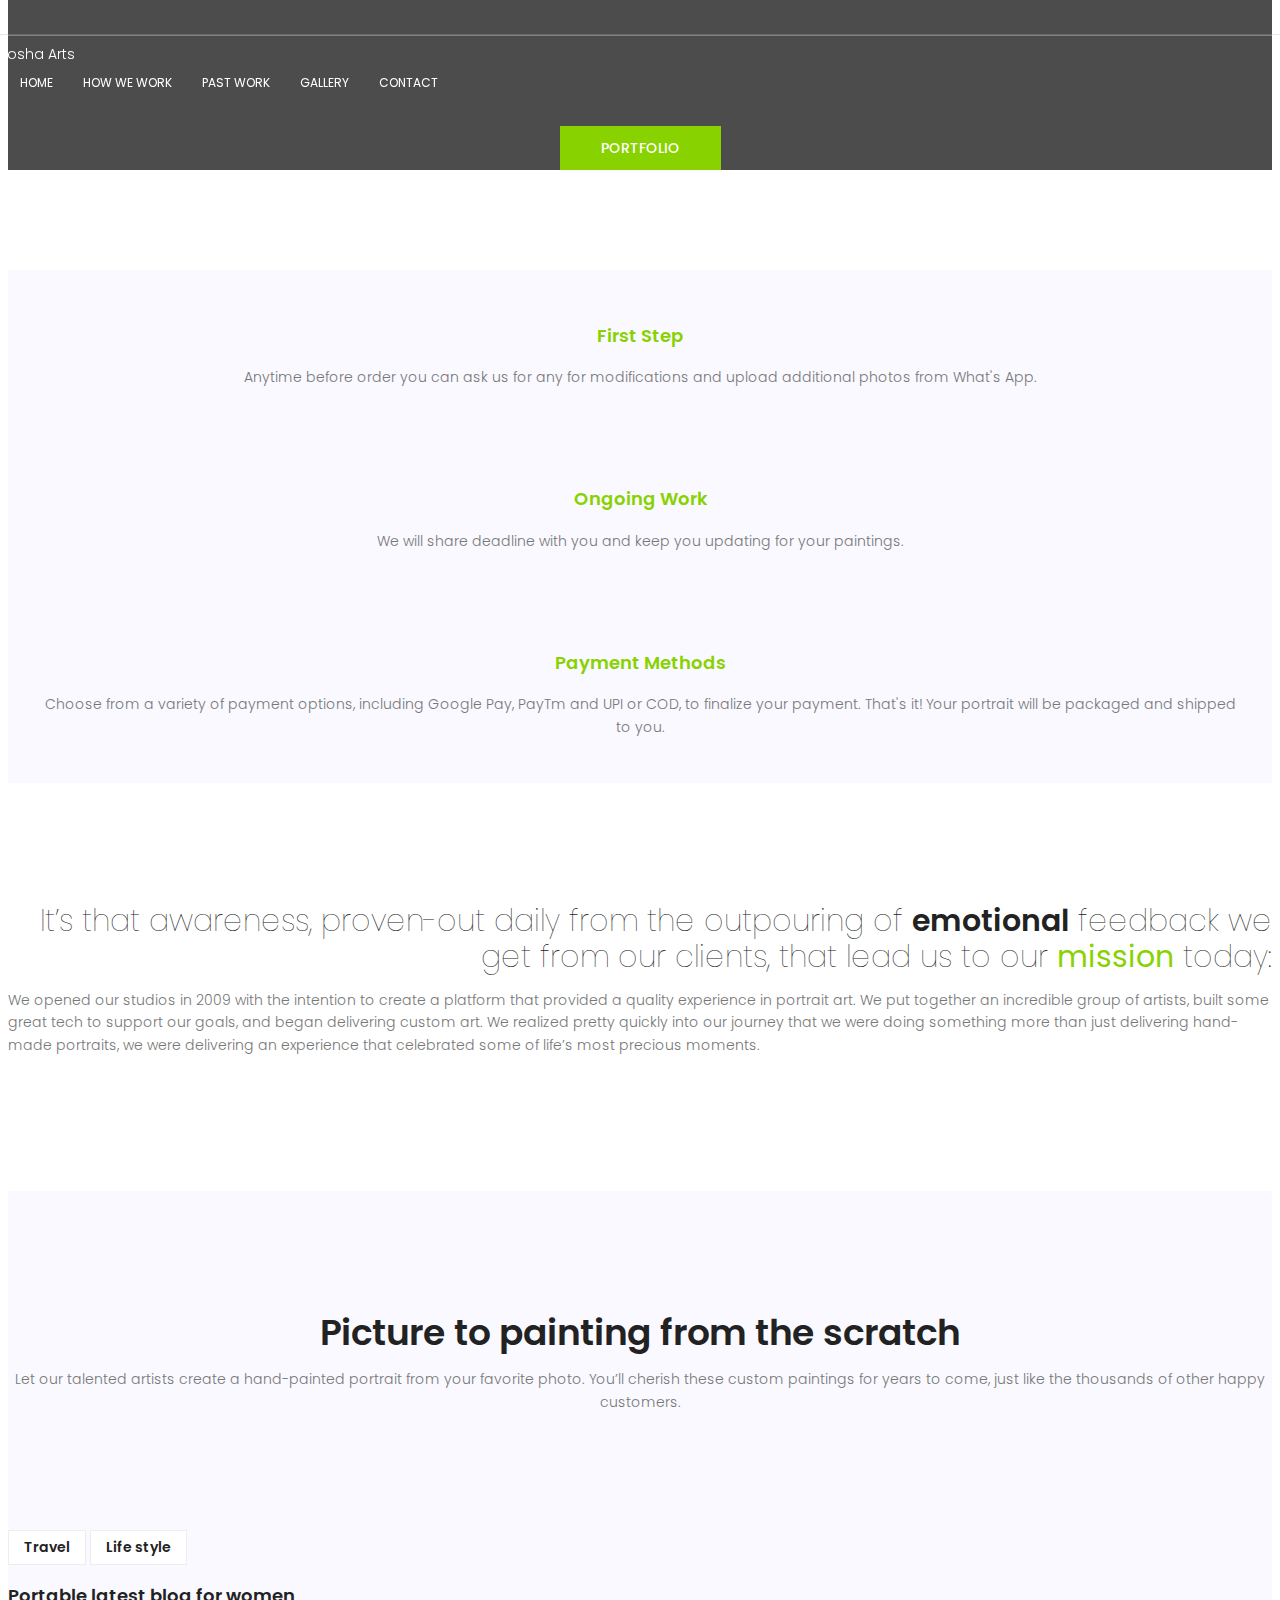
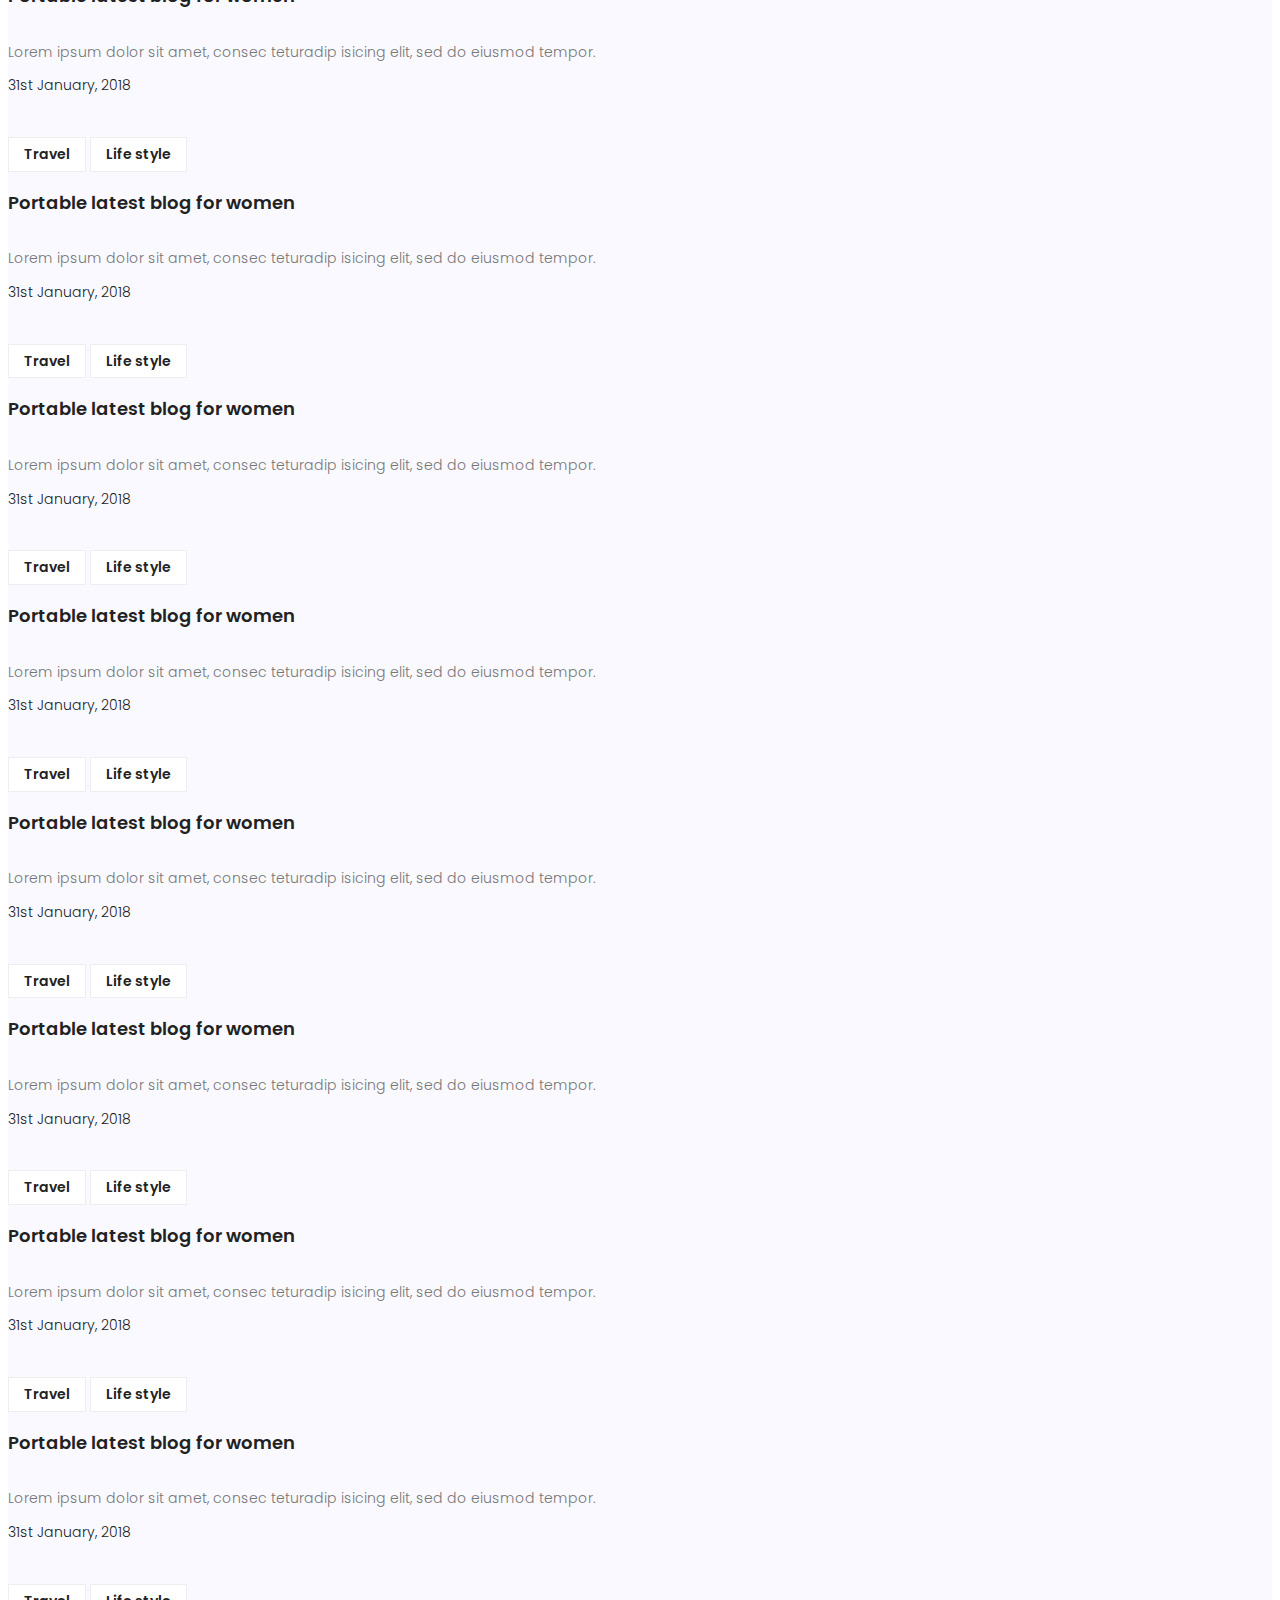
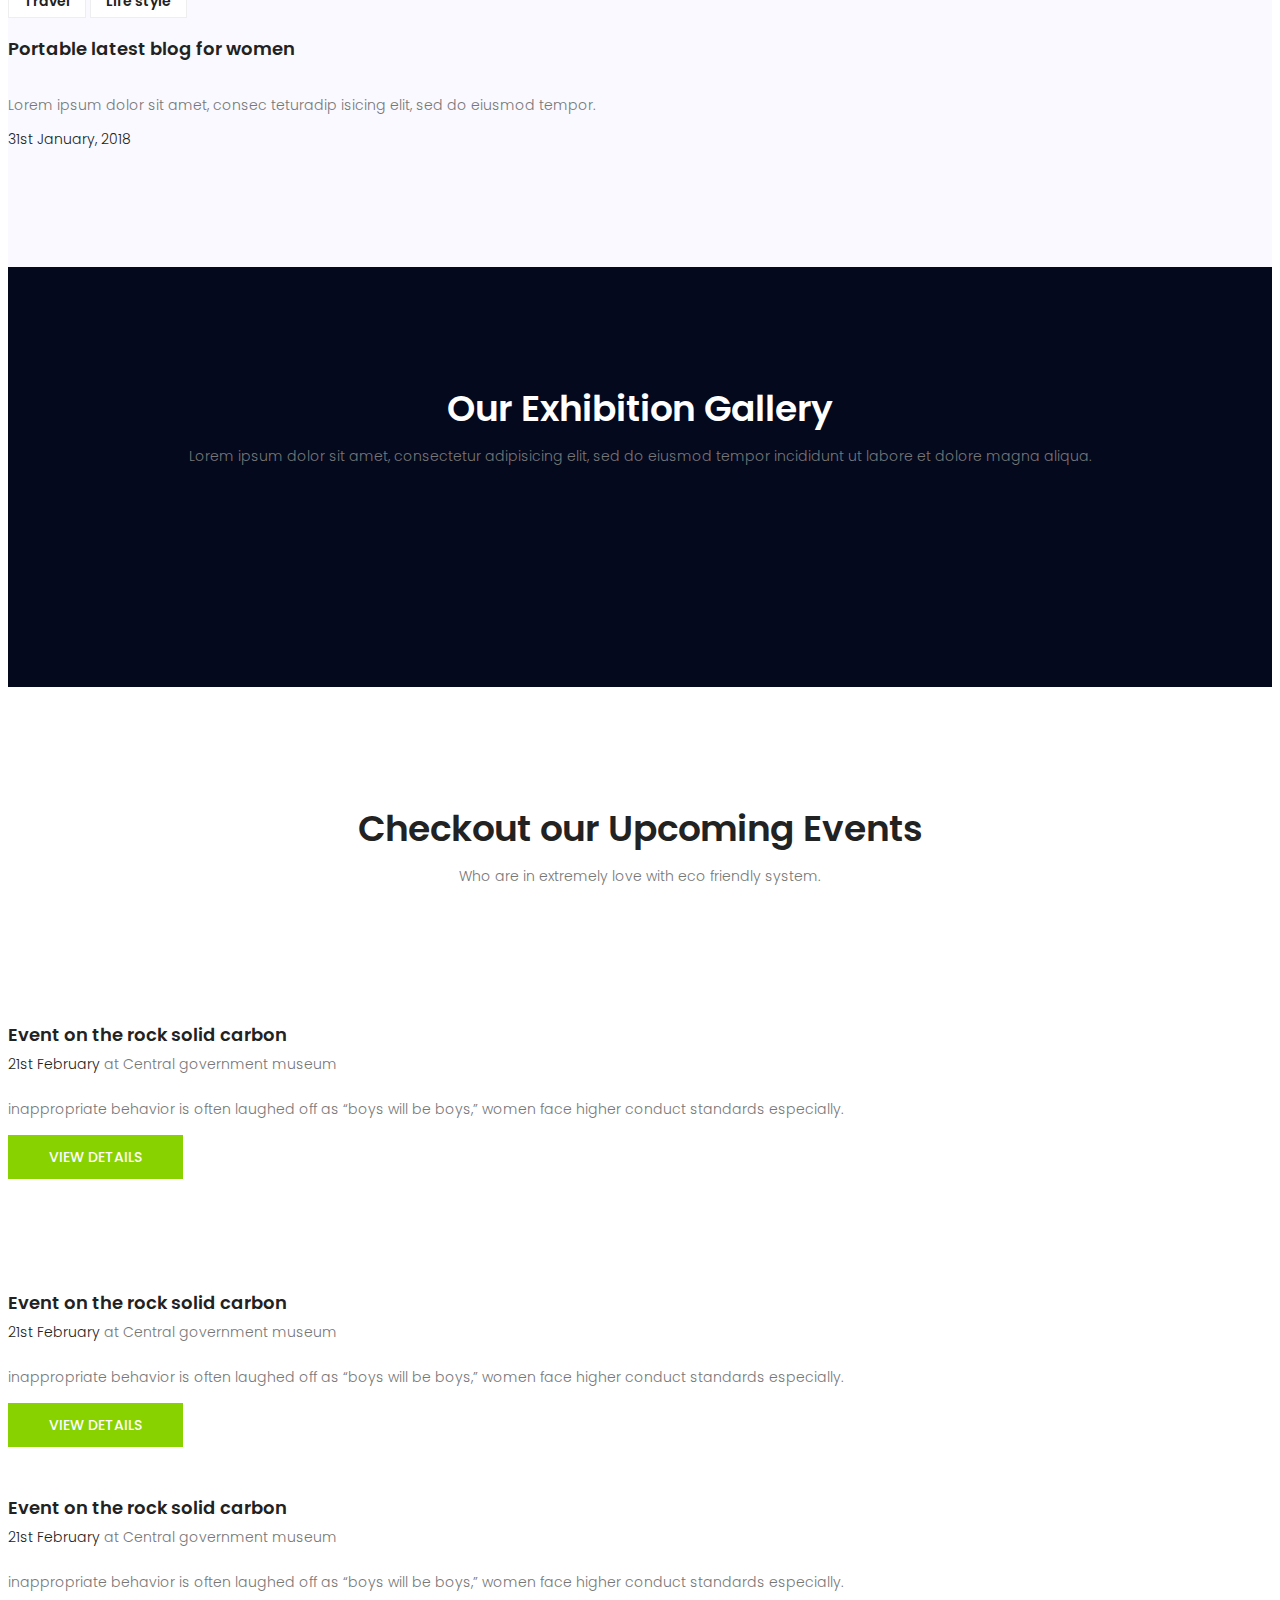
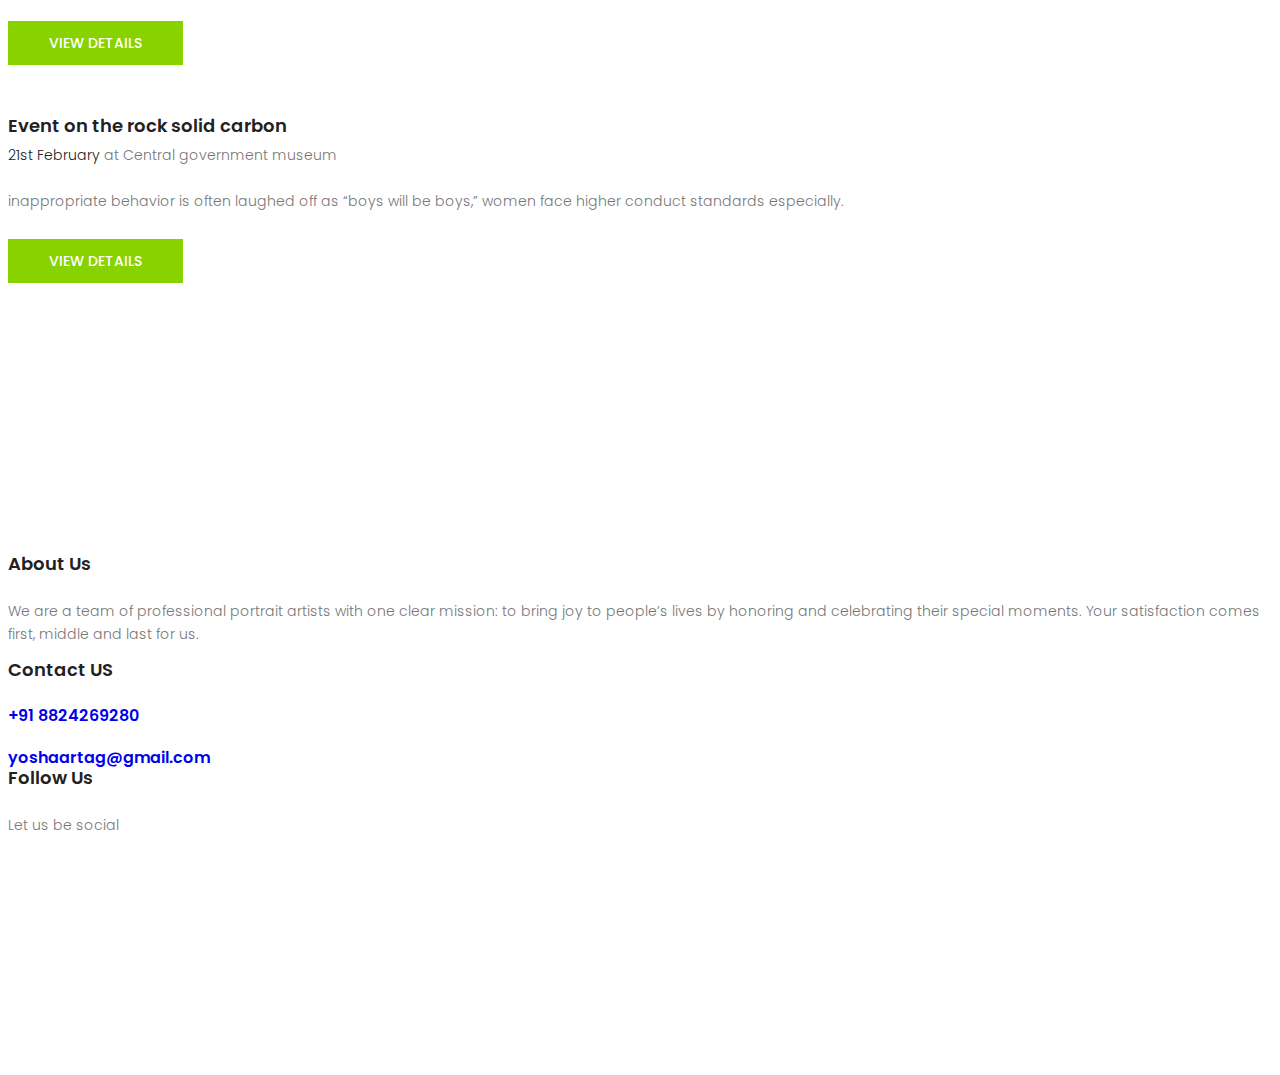
==== index.html @ 400eeac5 "WIP" ====
<!DOCTYPE html>
<html lang="en" class="no-js">
  <head>
    <!-- Mobile Specific Meta -->
    <meta
      name="viewport"
      content="width=device-width, initial-scale=1, shrink-to-fit=no"
    />
    <!-- Favicon-->
    <link rel="shortcut icon" href="img/fav.png" />
    <!-- Author Meta -->
    <meta name="author" content="Yosha Arts" />
    <!-- Meta Description -->
    <meta
      name="description"
      content="Professional portrait artists for custom paintings"
    />
    <!-- Meta Keyword -->
    <meta name="keywords" content="" />
    <!-- meta character set -->
    <meta charset="UTF-8" />
    <!-- Site Title -->
    <title>Yosha Arts</title>

    <link
      href="https://fonts.googleapis.com/css?family=Poppins:100,200,400,300,500,600,700"
      rel="stylesheet"
    />
    <!--
			CSS
			============================================= -->
    <link rel="stylesheet" href="css/linearicons.css" />
    <link rel="stylesheet" href="css/font-awesome.min.css" />
    <link rel="stylesheet" href="css/bootstrap.css" />
    <link rel="stylesheet" href="css/magnific-popup.css" />
    <link rel="stylesheet" href="css/nice-select.css" />
    <link rel="stylesheet" href="css/animate.min.css" />
    <link rel="stylesheet" href="css/owl.carousel.css" />
    <link rel="stylesheet" href="css/main.css" />
  </head>
  <body>
    <header id="header" id="home">
      <div class="container header-top">
        <div class="row">
          <div class="col-6 top-head-left">
            <ul>
              <li>
                <a href="#"><i class="fa fa-facebook fa-lg"></i></a>
              </li>
              <li>
                <a href="#"><i class="fa fa-twitter fa-lg"></i></a>
              </li>
              <li>
                <a href="#"><i class="fa fa-instagram fa-lg"></i></a>
              </li>
            </ul>
          </div>
        </div>
      </div>
      <hr />
      <div class="container">
        <div
          class="row align-items-center justify-content-between d-flex text-white"
        >
          <div id="logo">Yosha Arts</div>
          <nav id="nav-menu-container">
            <ul class="nav-menu">
              <li class="menu-active"><a href="index.html">Home</a></li>
              <li><a href="#about">How we work</a></li>
              <li><a href="#exhibitions">Past Work</a></li>
              <li><a href="#gallery">Gallery</a></li>
              <li><a href="#footer">Contact</a></li>
            </ul>
          </nav>
          <!-- #nav-menu-container -->
        </div>
      </div>
    </header>
    <!-- #header -->

    <!-- start banner Area -->
    <section class="banner-area relative" id="home">
      <div class="overlay overlay-bg"></div>
      <div class="container">
        <div
          class="row fullscreen d-flex align-items-center justify-content-center"
        >
          <div class="banner-content col-lg-8">
            <h6 class="text-white">
              To bring joy to people’s lives by honoring and celebrating their
              special moments.
            </h6>
            <h1 class="text-white">Yosha Arts</h1>
            <p class="pt-20 pb-20 text-white">
              We are a team of makers; portrait artists, designers, developers,
              dreamers, and doers committed to bringing the best customer
              experience to the people we serve. Our client’s experience comes
              first, middle, and last for us.
            </p>
            <a href="#exhibitions" class="primary-btn text-uppercase"
              >Portfolio</a
            >
          </div>
        </div>
      </div>
    </section>
    <!-- End banner Area -->

    <!-- Start service Area -->
    <section class="service-area pt-100" id="about">
      <div class="container">
        <div class="row">
          <div class="col-lg-4">
            <div class="single-service">
              <span class="lnr lnr-clock"></span>
              <h4>First Step</h4>
              <p>
                Anytime before order you can ask us for any for modifications
                and upload additional photos from What's App.
              </p>
            </div>
          </div>
          <div class="col-lg-4">
            <div class="single-service">
              <span class="lnr lnr-rocket"></span>
              <h4>Ongoing Work</h4>
              <p>
                We will share deadline with you and keep you updating for your
                paintings.
              </p>
            </div>
          </div>
          <div class="col-lg-4">
            <div class="single-service">
              <span class="lnr lnr-briefcase"></span>
              <h4>Payment Methods</h4>
              <p>
                Choose from a variety of payment options, including Google Pay,
                PayTm and UPI or COD, to finalize your payment. That's it! Your
                portrait will be packaged and shipped to you.
              </p>
            </div>
          </div>
        </div>
      </div>
    </section>
    <!-- End service Area -->

    <!-- Start quote Area -->
    <section class="quote-area section-gap">
      <div class="container">
        <div class="row">
          <div class="col-lg-6 quote-left">
            <h1>
              It’s that awareness, proven-out daily from the outpouring of
              <span>emotional</span> feedback we get from our clients, that lead
              us to our <b>mission</b> today:
            </h1>
          </div>
          <div class="col-lg-6 quote-right">
            <p>
              We opened our studios in 2009 with the intention to create a
              platform that provided a quality experience in portrait art. We
              put together an incredible group of artists, built some great tech
              to support our goals, and began delivering custom art. We realized
              pretty quickly into our journey that we were doing something more
              than just delivering hand-made portraits, we were delivering an
              experience that celebrated some of life’s most precious moments.
            </p>
          </div>
        </div>
      </div>
    </section>
    <!-- End quote Area -->

    <!-- Start exibition Area -->
    <section class="exibition-area section-gap" id="exhibitions">
      <div class="container">
        <div class="row d-flex justify-content-center">
          <div class="menu-content pb-60 col-lg-10">
            <div class="title text-center">
              <h1 class="mb-10">Picture to painting from the scratch</h1>
              <p>
                Let our talented artists create a hand-painted portrait from
                your favorite photo. You’ll cherish these custom paintings for
                years to come, just like the thousands of other happy customers.
              </p>
            </div>
          </div>
        </div>
        <div class="row">
          <div class="active-exibition-carusel">
            <div class="single-exibition item">
              <img src="img/e1.jpg" alt="" />
              <ul class="tags">
                <li><a href="#">Travel</a></li>
                <li><a href="#">Life style</a></li>
              </ul>
              <a href="#"><h4>Portable latest blog for women</h4></a>
              <p>
                Lorem ipsum dolor sit amet, consec teturadip isicing elit, sed
                do eiusmod tempor.
              </p>
              <h6 class="date">31st January, 2018</h6>
            </div>

            <div class="single-exibition item">
              <img src="img/e2.jpg" alt="" />
              <ul class="tags">
                <li><a href="#">Travel</a></li>
                <li><a href="#">Life style</a></li>
              </ul>
              <a href="#"><h4>Portable latest blog for women</h4></a>
              <p>
                Lorem ipsum dolor sit amet, consec teturadip isicing elit, sed
                do eiusmod tempor.
              </p>
              <h6 class="date">31st January, 2018</h6>
            </div>

            <div class="single-exibition item">
              <img src="img/e3.jpg" alt="" />
              <ul class="tags">
                <li><a href="#">Travel</a></li>
                <li><a href="#">Life style</a></li>
              </ul>
              <a href="#"><h4>Portable latest blog for women</h4></a>
              <p>
                Lorem ipsum dolor sit amet, consec teturadip isicing elit, sed
                do eiusmod tempor.
              </p>
              <h6 class="date">31st January, 2018</h6>
            </div>
            <div class="single-exibition item">
              <img src="img/e1.jpg" alt="" />
              <ul class="tags">
                <li><a href="#">Travel</a></li>
                <li><a href="#">Life style</a></li>
              </ul>
              <a href="#"><h4>Portable latest blog for women</h4></a>
              <p>
                Lorem ipsum dolor sit amet, consec teturadip isicing elit, sed
                do eiusmod tempor.
              </p>
              <h6 class="date">31st January, 2018</h6>
            </div>

            <div class="single-exibition item">
              <img src="img/e2.jpg" alt="" />
              <ul class="tags">
                <li><a href="#">Travel</a></li>
                <li><a href="#">Life style</a></li>
              </ul>
              <a href="#"><h4>Portable latest blog for women</h4></a>
              <p>
                Lorem ipsum dolor sit amet, consec teturadip isicing elit, sed
                do eiusmod tempor.
              </p>
              <h6 class="date">31st January, 2018</h6>
            </div>

            <div class="single-exibition item">
              <img src="img/e3.jpg" alt="" />
              <ul class="tags">
                <li><a href="#">Travel</a></li>
                <li><a href="#">Life style</a></li>
              </ul>
              <a href="#"><h4>Portable latest blog for women</h4></a>
              <p>
                Lorem ipsum dolor sit amet, consec teturadip isicing elit, sed
                do eiusmod tempor.
              </p>
              <h6 class="date">31st January, 2018</h6>
            </div>
            <div class="single-exibition item">
              <img src="img/e1.jpg" alt="" />
              <ul class="tags">
                <li><a href="#">Travel</a></li>
                <li><a href="#">Life style</a></li>
              </ul>
              <a href="#"><h4>Portable latest blog for women</h4></a>
              <p>
                Lorem ipsum dolor sit amet, consec teturadip isicing elit, sed
                do eiusmod tempor.
              </p>
              <h6 class="date">31st January, 2018</h6>
            </div>

            <div class="single-exibition item">
              <img class="img-fluid" src="img/e2.jpg" alt="" />
              <ul class="tags">
                <li><a href="#">Travel</a></li>
                <li><a href="#">Life style</a></li>
              </ul>
              <a href="#"><h4>Portable latest blog for women</h4></a>
              <p>
                Lorem ipsum dolor sit amet, consec teturadip isicing elit, sed
                do eiusmod tempor.
              </p>
              <h6 class="date">31st January, 2018</h6>
            </div>

            <div class="single-exibition item">
              <img class="img-fluid" src="img/e3.jpg" alt="" />
              <ul class="tags">
                <li><a href="#">Travel</a></li>
                <li><a href="#">Life style</a></li>
              </ul>
              <a href="#"><h4>Portable latest blog for women</h4></a>
              <p>
                Lorem ipsum dolor sit amet, consec teturadip isicing elit, sed
                do eiusmod tempor.
              </p>
              <h6 class="date">31st January, 2018</h6>
            </div>
          </div>
        </div>
      </div>
    </section>
    <!-- End exibition Area -->

    <!-- Start gallery Area -->
    <section class="gallery-area section-gap" id="gallery">
      <div class="container">
        <div class="row d-flex justify-content-center">
          <div class="menu-content pb-70 col-lg-8">
            <div class="title text-center">
              <h1 class="mb-10 text-white">Our Exhibition Gallery</h1>
              <p>
                Lorem ipsum dolor sit amet, consectetur adipisicing elit, sed do
                eiusmod tempor incididunt ut labore et dolore magna aliqua.
              </p>
            </div>
          </div>
        </div>
        <div id="grid-container" class="row">
          <a class="single-gallery" href="img/g1.jpg"
            ><img class="grid-item" src="img/g1.jpg"
          /></a>
          <a class="single-gallery" href="img/g2.jpg"
            ><img class="grid-item" src="img/g2.jpg"
          /></a>
          <a class="single-gallery" href="img/g3.jpg"
            ><img class="grid-item" src="img/g3.jpg"
          /></a>
          <a class="single-gallery" href="img/g4.jpg"
            ><img class="grid-item" src="img/g4.jpg"
          /></a>
          <a class="single-gallery" href="img/g5.jpg"
            ><img class="grid-item" src="img/g5.jpg"
          /></a>
          <a class="single-gallery" href="img/g6.jpg"
            ><img class="grid-item" src="img/g6.jpg"
          /></a>
          <a class="single-gallery" href="img/g7.jpg"
            ><img class="grid-item" src="img/g7.jpg"
          /></a>
          <a class="single-gallery" href="img/g8.jpg"
            ><img class="grid-item" src="img/g8.jpg"
          /></a>
          <a class="single-gallery" href="img/g9.jpg"
            ><img class="grid-item" src="img/g9.jpg"
          /></a>
          <a class="single-gallery" href="img/g10.jpg"
            ><img class="grid-item" src="img/g10.jpg"
          /></a>
          <a class="single-gallery" href="img/g11.jpg"
            ><img class="grid-item" src="img/g11.jpg"
          /></a>
          <a class="single-gallery" href="img/g12.jpg"
            ><img class="grid-item" src="img/g12.jpg"
          /></a>
          <a class="single-gallery" href="img/g4.jpg"
            ><img class="grid-item" src="img/g4.jpg"
          /></a>
          <a class="single-gallery" href="img/g5.jpg"
            ><img class="grid-item" src="img/g5.jpg"
          /></a>
        </div>
      </div>
    </section>
    <!-- End gallery Area -->
    <!-- Start upcoming-event Area -->
    <section class="upcoming-event-area section-gap" id="events">
      <div class="container">
        <div class="row d-flex justify-content-center">
          <div class="menu-content pb-60 col-lg-10">
            <div class="title text-center">
              <h1 class="mb-10">Checkout our Upcoming Events</h1>
              <p>Who are in extremely love with eco friendly system.</p>
            </div>
          </div>
        </div>
        <div class="row">
          <div class="col-lg-6 event-left">
            <div class="single-events">
              <img class="img-fluid" src="img/u1.jpg" alt="" />
              <a href="#"><h4>Event on the rock solid carbon</h4></a>
              <h6><span>21st February</span> at Central government museum</h6>
              <p>
                inappropriate behavior is often laughed off as “boys will be
                boys,” women face higher conduct standards especially.
              </p>
              <a href="#" class="primary-btn text-uppercase">View Details</a>
            </div>
            <div class="single-events">
              <img class="img-fluid" src="img/u3.jpg" alt="" />
              <a href="#"><h4>Event on the rock solid carbon</h4></a>
              <h6><span>21st February</span> at Central government museum</h6>
              <p>
                inappropriate behavior is often laughed off as “boys will be
                boys,” women face higher conduct standards especially.
              </p>
              <a href="#" class="primary-btn text-uppercase">View Details</a>
            </div>
          </div>
          <div class="col-lg-6 event-right">
            <div class="single-events">
              <a href="#"><h4>Event on the rock solid carbon</h4></a>
              <h6><span>21st February</span> at Central government museum</h6>
              <p>
                inappropriate behavior is often laughed off as “boys will be
                boys,” women face higher conduct standards especially.
              </p>
              <a href="#" class="primary-btn text-uppercase">View Details</a>
              <img class="img-fluid" src="img/u2.jpg" alt="" />
            </div>
            <div class="single-events">
              <a href="#"><h4>Event on the rock solid carbon</h4></a>
              <h6><span>21st February</span> at Central government museum</h6>
              <p>
                inappropriate behavior is often laughed off as “boys will be
                boys,” women face higher conduct standards especially.
              </p>
              <a href="#" class="primary-btn text-uppercase">View Details</a>
              <img class="img-fluid" src="img/u4.jpg" alt="" />
            </div>
          </div>
        </div>
      </div>
    </section>
    <!-- End upcoming-event Area -->

    <!-- start footer Area -->
    <footer class="footer-area section-gap">
      <div class="container" id="footer">
        <div class="row">
          <div class="col-lg-5 col-md-6 col-sm-6">
            <div class="single-footer-widget">
              <h6>About Us</h6>
              <p>
                We are a team of professional portrait artists with one clear
                mission: to bring joy to people’s lives by honoring and
                celebrating their special moments. Your satisfaction comes
                first, middle and last for us.
              </p>
            </div>
          </div>
          <div class="col-lg-5 col-md-6 col-sm-6">
            <div class="single-footer-widget">
              <h6>Contact US</h6>
              <div class="single-contact-address d-flex flex-row">
                <div class="contact-details">
                  <h5><a href="tel:+918824269280">+91 8824269280</a></h5>
                  <br />
                  <h5>
                    <a
                      href="mailto:yoshaartag@gmail.com?subject = Feedback&body = Message"
                    >
                      yoshaartag@gmail.com
                    </a>
                  </h5>
                </div>
              </div>
            </div>
          </div>
          <div class="col-lg-2 col-md-6 col-sm-6 social-widget">
            <div class="single-footer-widget">
              <h6>Follow Us</h6>
              <p>Let us be social</p>
              <div class="footer-social d-flex align-items-center">
                <a href="#"><i class="fa fa-facebook fa-lg"></i></a>
                <a href="#"><i class="fa fa-twitter fa-lg"></i></a>
                <a href="#"><i class="fa fa-instagram fa-lg"></i></a>
              </div>
            </div>
          </div>
        </div>
      </div>
    </footer>
    <!-- End footer Area -->

    <script src="js/vendor/jquery-2.2.4.min.js"></script>
    <script
      src="https://cdnjs.cloudflare.com/ajax/libs/popper.js/1.12.9/umd/popper.min.js"
      integrity="sha384-ApNbgh9B+Y1QKtv3Rn7W3mgPxhU9K/ScQsAP7hUibX39j7fakFPskvXusvfa0b4Q"
      crossorigin="anonymous"
    ></script>
    <script src="js/vendor/bootstrap.min.js"></script>
    <script
      type="text/javascript"
      src="https://maps.googleapis.com/maps/api/js?key=AIzaSyBhOdIF3Y9382fqJYt5I_sswSrEw5eihAA"
    ></script>
    <script src="js/easing.min.js"></script>
    <script src="js/hoverIntent.js"></script>
    <script src="js/superfish.min.js"></script>
    <script src="js/jquery.ajaxchimp.min.js"></script>
    <script src="js/jquery.magnific-popup.min.js"></script>
    <script src="js/owl.carousel.min.js"></script>
    <script src="js/imagesloaded.pkgd.min.js"></script>
    <script src="js/justified.min.js"></script>
    <script src="js/jquery.sticky.js"></script>
    <script src="js/jquery.nice-select.min.js"></script>
    <script src="js/parallax.min.js"></script>
    <script src="js/mail-script.js"></script>
    <script src="js/main.js"></script>
  </body>
</html>
---- css/main.css ----
/*--------------------------- Color variations ----------------------*/
/* Medium Layout: 1280px */
/* Tablet Layout: 768px */
/* Mobile Layout: 320px */
/* Wide Mobile Layout: 480px */
/* =================================== */
/*  Basic Style 
/* =================================== */
::-moz-selection {
  /* Code for Firefox */
  background-color: #88d200;
  color: #fff;
}

::selection {
  background-color: #88d200;
  color: #fff;
}

::-webkit-input-placeholder {
  /* WebKit, Blink, Edge */
  color: #777777;
  font-weight: 300;
}

:-moz-placeholder {
  /* Mozilla Firefox 4 to 18 */
  color: #777777;
  opacity: 1;
  font-weight: 300;
}

::-moz-placeholder {
  /* Mozilla Firefox 19+ */
  color: #777777;
  opacity: 1;
  font-weight: 300;
}

:-ms-input-placeholder {
  /* Internet Explorer 10-11 */
  color: #777777;
  font-weight: 300;
}

::-ms-input-placeholder {
  /* Microsoft Edge */
  color: #777777;
  font-weight: 300;
}

body {
  color: #777777;
  font-family: "Poppins", sans-serif;
  font-size: 14px;
  font-weight: 300;
  line-height: 1.625em;
  position: relative;
}

ol,
ul {
  margin: 0;
  padding: 0;
  list-style: none;
}

select {
  display: block;
}

figure {
  margin: 0;
}

a {
  -webkit-transition: all 0.3s ease 0s;
  -moz-transition: all 0.3s ease 0s;
  -o-transition: all 0.3s ease 0s;
  transition: all 0.3s ease 0s;
}

iframe {
  border: 0;
}

a,
a:focus,
a:hover {
  text-decoration: none;
  outline: 0;
}

.btn.active.focus,
.btn.active:focus,
.btn.focus,
.btn.focus:active,
.btn:active:focus,
.btn:focus {
  text-decoration: none;
  outline: 0;
}

.card-panel {
  margin: 0;
  padding: 60px;
}

/**
 *  Typography
 *
 **/
.btn i,
.btn-large i,
.btn-floating i,
.btn-large i,
.btn-flat i {
  font-size: 1em;
  line-height: inherit;
}

.gray-bg {
  background: #f9f9ff;
}

h1,
h2,
h3,
h4,
h5,
h6 {
  font-family: "Poppins", sans-serif;
  color: #222222;
  line-height: 1.2em !important;
  margin-bottom: 0;
  margin-top: 0;
  font-weight: 600;
}

.h1,
.h2,
.h3,
.h4,
.h5,
.h6 {
  margin-bottom: 0;
  margin-top: 0;
  font-family: "Poppins", sans-serif;
  font-weight: 600;
  color: #222222;
}

h1,
.h1 {
  font-size: 36px;
}

h2,
.h2 {
  font-size: 30px;
}

h3,
.h3 {
  font-size: 24px;
}

h4,
.h4 {
  font-size: 18px;
}

h5,
.h5 {
  font-size: 16px;
}

h6,
.h6 {
  font-size: 14px;
  color: #222222;
}

td,
th {
  border-radius: 0px;
}

/**
 * For modern browsers
 * 1. The space content is one way to avoid an Opera bug when the
 *    contenteditable attribute is included anywhere else in the document.
 *    Otherwise it causes space to appear at the top and bottom of elements
 *    that are clearfixed.
 * 2. The use of `table` rather than `block` is only necessary if using
 *    `:before` to contain the top-margins of child elements.
 */
.clear::before,
.clear::after {
  content: " ";
  display: table;
}

.clear::after {
  clear: both;
}

.fz-11 {
  font-size: 11px;
}

.fz-12 {
  font-size: 12px;
}

.fz-13 {
  font-size: 13px;
}

.fz-14 {
  font-size: 14px;
}

.fz-15 {
  font-size: 15px;
}

.fz-16 {
  font-size: 16px;
}

.fz-18 {
  font-size: 18px;
}

.fz-30 {
  font-size: 30px;
}

.fz-48 {
  font-size: 48px !important;
}

.fw100 {
  font-weight: 100;
}

.fw300 {
  font-weight: 300;
}

.fw400 {
  font-weight: 400 !important;
}

.fw500 {
  font-weight: 500;
}

.f700 {
  font-weight: 700;
}

.fsi {
  font-style: italic;
}

.mt-10 {
  margin-top: 10px;
}

.mt-15 {
  margin-top: 15px;
}

.mt-20 {
  margin-top: 20px;
}

.mt-25 {
  margin-top: 25px;
}

.mt-30 {
  margin-top: 30px;
}

.mt-35 {
  margin-top: 35px;
}

.mt-40 {
  margin-top: 40px;
}

.mt-50 {
  margin-top: 50px;
}

.mt-60 {
  margin-top: 60px;
}

.mt-70 {
  margin-top: 70px;
}

.mt-80 {
  margin-top: 80px;
}

.mt-100 {
  margin-top: 100px;
}

.mt-120 {
  margin-top: 120px;
}

.mt-150 {
  margin-top: 150px;
}

.ml-0 {
  margin-left: 0 !important;
}

.ml-5 {
  margin-left: 5px !important;
}

.ml-10 {
  margin-left: 10px;
}

.ml-15 {
  margin-left: 15px;
}

.ml-20 {
  margin-left: 20px;
}

.ml-30 {
  margin-left: 30px;
}

.ml-50 {
  margin-left: 50px;
}

.mr-0 {
  margin-right: 0 !important;
}

.mr-5 {
  margin-right: 5px !important;
}

.mr-15 {
  margin-right: 15px;
}

.mr-10 {
  margin-right: 10px;
}

.mr-20 {
  margin-right: 20px;
}

.mr-30 {
  margin-right: 30px;
}

.mr-50 {
  margin-right: 50px;
}

.mb-0 {
  margin-bottom: 0px;
}

.mb-0-i {
  margin-bottom: 0px !important;
}

.mb-5 {
  margin-bottom: 5px;
}

.mb-10 {
  margin-bottom: 10px;
}

.mb-15 {
  margin-bottom: 15px;
}

.mb-20 {
  margin-bottom: 20px;
}

.mb-25 {
  margin-bottom: 25px;
}

.mb-30 {
  margin-bottom: 30px;
}

.mb-40 {
  margin-bottom: 40px;
}

.mb-50 {
  margin-bottom: 50px;
}

.mb-60 {
  margin-bottom: 60px;
}

.mb-70 {
  margin-bottom: 70px;
}

.mb-80 {
  margin-bottom: 80px;
}

.mb-90 {
  margin-bottom: 90px;
}

.mb-100 {
  margin-bottom: 100px;
}

.pt-0 {
  padding-top: 0px;
}

.pt-10 {
  padding-top: 10px;
}

.pt-15 {
  padding-top: 15px;
}

.pt-20 {
  padding-top: 20px;
}

.pt-25 {
  padding-top: 25px;
}

.pt-30 {
  padding-top: 30px;
}

.pt-40 {
  padding-top: 40px;
}

.pt-50 {
  padding-top: 50px;
}

.pt-60 {
  padding-top: 60px;
}

.pt-70 {
  padding-top: 70px;
}

.pt-80 {
  padding-top: 80px;
}

.pt-90 {
  padding-top: 90px;
}

.pt-100 {
  padding-top: 100px;
}

.pt-120 {
  padding-top: 120px;
}

.pt-150 {
  padding-top: 150px;
}

.pt-170 {
  padding-top: 170px;
}

.pb-0 {
  padding-bottom: 0px;
}

.pb-10 {
  padding-bottom: 10px;
}

.pb-15 {
  padding-bottom: 15px;
}

.pb-20 {
  padding-bottom: 20px;
}

.pb-25 {
  padding-bottom: 25px;
}

.pb-30 {
  padding-bottom: 30px;
}

.pb-40 {
  padding-bottom: 40px;
}

.pb-50 {
  padding-bottom: 50px;
}

.pb-60 {
  padding-bottom: 60px;
}

.pb-70 {
  padding-bottom: 70px;
}

.pb-80 {
  padding-bottom: 80px;
}

.pb-90 {
  padding-bottom: 90px;
}

.pb-100 {
  padding-bottom: 100px;
}

.pb-120 {
  padding-bottom: 120px;
}

.pb-150 {
  padding-bottom: 150px;
}

.pr-30 {
  padding-right: 30px;
}

.pl-30 {
  padding-left: 30px;
}

.pl-90 {
  padding-left: 90px;
}

.p-40 {
  padding: 40px;
}

.float-left {
  float: left;
}

.float-right {
  float: right;
}

.text-italic {
  font-style: italic;
}

.text-white {
  color: #fff;
}

.text-black {
  color: #000;
}

.transition {
  -webkit-transition: all 0.3s ease 0s;
  -moz-transition: all 0.3s ease 0s;
  -o-transition: all 0.3s ease 0s;
  transition: all 0.3s ease 0s;
}

.section-full {
  padding: 100px 0;
}

.section-half {
  padding: 75px 0;
}

.text-center {
  text-align: center;
}

.text-left {
  text-align: left;
}

.text-rigth {
  text-align: right;
}

.flex {
  display: -webkit-box;
  display: -webkit-flex;
  display: -moz-flex;
  display: -ms-flexbox;
  display: flex;
}

.inline-flex {
  display: -webkit-inline-box;
  display: -webkit-inline-flex;
  display: -moz-inline-flex;
  display: -ms-inline-flexbox;
  display: inline-flex;
}

.flex-grow {
  -webkit-box-flex: 1;
  -webkit-flex-grow: 1;
  -moz-flex-grow: 1;
  -ms-flex-positive: 1;
  flex-grow: 1;
}

.flex-wrap {
  -webkit-flex-wrap: wrap;
  -moz-flex-wrap: wrap;
  -ms-flex-wrap: wrap;
  flex-wrap: wrap;
}

.flex-left {
  -webkit-box-pack: start;
  -ms-flex-pack: start;
  -webkit-justify-content: flex-start;
  -moz-justify-content: flex-start;
  justify-content: flex-start;
}

.flex-middle {
  -webkit-box-align: center;
  -ms-flex-align: center;
  -webkit-align-items: center;
  -moz-align-items: center;
  align-items: center;
}

.flex-right {
  -webkit-box-pack: end;
  -ms-flex-pack: end;
  -webkit-justify-content: flex-end;
  -moz-justify-content: flex-end;
  justify-content: flex-end;
}

.flex-top {
  -webkit-align-self: flex-start;
  -moz-align-self: flex-start;
  -ms-flex-item-align: start;
  align-self: flex-start;
}

.flex-center {
  -webkit-box-pack: center;
  -ms-flex-pack: center;
  -webkit-justify-content: center;
  -moz-justify-content: center;
  justify-content: center;
}

.flex-bottom {
  -webkit-align-self: flex-end;
  -moz-align-self: flex-end;
  -ms-flex-item-align: end;
  align-self: flex-end;
}

.space-between {
  -webkit-box-pack: justify;
  -ms-flex-pack: justify;
  -webkit-justify-content: space-between;
  -moz-justify-content: space-between;
  justify-content: space-between;
}

.space-around {
  -ms-flex-pack: distribute;
  -webkit-justify-content: space-around;
  -moz-justify-content: space-around;
  justify-content: space-around;
}

.flex-column {
  -webkit-box-direction: normal;
  -webkit-box-orient: vertical;
  -webkit-flex-direction: column;
  -moz-flex-direction: column;
  -ms-flex-direction: column;
  flex-direction: column;
}

.flex-cell {
  display: -webkit-box;
  display: -webkit-flex;
  display: -moz-flex;
  display: -ms-flexbox;
  display: flex;
  -webkit-box-flex: 1;
  -webkit-flex-grow: 1;
  -moz-flex-grow: 1;
  -ms-flex-positive: 1;
  flex-grow: 1;
}

.display-table {
  display: table;
}

.light {
  color: #fff;
}

.dark {
  color: #222;
}

.relative {
  position: relative;
}

.overflow-hidden {
  overflow: hidden;
}

.overlay {
  position: absolute;
  left: 0;
  right: 0;
  top: 0;
  bottom: 0;
}

.container.fullwidth {
  width: 100%;
}

.container.no-padding {
  padding-left: 0;
  padding-right: 0;
}

.no-padding {
  padding: 0;
}

.section-bg {
  background: #f9fafc;
}

@media (max-width: 767px) {
  .no-flex-xs {
    display: block !important;
  }
}

.row.no-margin {
  margin-left: 0;
  margin-right: 0;
}

.sample-text-area {
  background: #fff;
  padding: 100px 0 70px 0;
}

.text-heading {
  margin-bottom: 30px;
  font-size: 24px;
}

b,
sup,
sub,
u,
del {
  color: #88d200;
}

h1 {
  font-size: 36px;
}

h2 {
  font-size: 30px;
}

h3 {
  font-size: 24px;
}

h4 {
  font-size: 18px;
}

h5 {
  font-size: 16px;
}

h6 {
  font-size: 14px;
}

h1,
h2,
h3,
h4,
h5,
h6 {
  line-height: 1.5em;
}

.typography h1,
.typography h2,
.typography h3,
.typography h4,
.typography h5,
.typography h6 {
  color: #777777;
}

.button-area {
  background: #fff;
}

.button-area .border-top-generic {
  padding: 70px 15px;
  border-top: 1px dotted #eee;
}

.button-group-area .genric-btn {
  margin-right: 10px;
  margin-top: 10px;
}

.button-group-area .genric-btn:last-child {
  margin-right: 0;
}

.genric-btn {
  display: inline-block;
  outline: none;
  line-height: 40px;
  padding: 0 30px;
  font-size: 0.8em;
  text-align: center;
  text-decoration: none;
  font-weight: 500;
  cursor: pointer;
  -webkit-transition: all 0.3s ease 0s;
  -moz-transition: all 0.3s ease 0s;
  -o-transition: all 0.3s ease 0s;
  transition: all 0.3s ease 0s;
}

.genric-btn:focus {
  outline: none;
}

.genric-btn.e-large {
  padding: 0 40px;
  line-height: 50px;
}

.genric-btn.large {
  line-height: 45px;
}

.genric-btn.medium {
  line-height: 30px;
}

.genric-btn.small {
  line-height: 25px;
}

.genric-btn.radius {
  border-radius: 3px;
}

.genric-btn.circle {
  border-radius: 20px;
}

.genric-btn.arrow {
  display: -webkit-inline-box;
  display: -ms-inline-flexbox;
  display: inline-flex;
  -webkit-box-align: center;
  -ms-flex-align: center;
  align-items: center;
}

.genric-btn.arrow span {
  margin-left: 10px;
}

.genric-btn.default {
  color: #222222;
  background: #f9f9ff;
  border: 1px solid transparent;
}

.genric-btn.default:hover {
  border: 1px solid #f9f9ff;
  background: #fff;
}

.genric-btn.default-border {
  border: 1px solid #f9f9ff;
  background: #fff;
}

.genric-btn.default-border:hover {
  color: #222222;
  background: #f9f9ff;
  border: 1px solid transparent;
}

.genric-btn.primary {
  color: #fff;
  background: #88d200;
  border: 1px solid transparent;
}

.genric-btn.primary:hover {
  color: #88d200;
  border: 1px solid #88d200;
  background: #fff;
}

.genric-btn.primary-border {
  color: #88d200;
  border: 1px solid #88d200;
  background: #fff;
}

.genric-btn.primary-border:hover {
  color: #fff;
  background: #88d200;
  border: 1px solid transparent;
}

.genric-btn.success {
  color: #fff;
  background: #4cd3e3;
  border: 1px solid transparent;
}

.genric-btn.success:hover {
  color: #4cd3e3;
  border: 1px solid #4cd3e3;
  background: #fff;
}

.genric-btn.success-border {
  color: #4cd3e3;
  border: 1px solid #4cd3e3;
  background: #fff;
}

.genric-btn.success-border:hover {
  color: #fff;
  background: #4cd3e3;
  border: 1px solid transparent;
}

.genric-btn.info {
  color: #fff;
  background: #38a4ff;
  border: 1px solid transparent;
}

.genric-btn.info:hover {
  color: #38a4ff;
  border: 1px solid #38a4ff;
  background: #fff;
}

.genric-btn.info-border {
  color: #38a4ff;
  border: 1px solid #38a4ff;
  background: #fff;
}

.genric-btn.info-border:hover {
  color: #fff;
  background: #38a4ff;
  border: 1px solid transparent;
}

.genric-btn.warning {
  color: #fff;
  background: #f4e700;
  border: 1px solid transparent;
}

.genric-btn.warning:hover {
  color: #f4e700;
  border: 1px solid #f4e700;
  background: #fff;
}

.genric-btn.warning-border {
  color: #f4e700;
  border: 1px solid #f4e700;
  background: #fff;
}

.genric-btn.warning-border:hover {
  color: #fff;
  background: #f4e700;
  border: 1px solid transparent;
}

.genric-btn.danger {
  color: #fff;
  background: #f44a40;
  border: 1px solid transparent;
}

.genric-btn.danger:hover {
  color: #f44a40;
  border: 1px solid #f44a40;
  background: #fff;
}

.genric-btn.danger-border {
  color: #f44a40;
  border: 1px solid #f44a40;
  background: #fff;
}

.genric-btn.danger-border:hover {
  color: #fff;
  background: #f44a40;
  border: 1px solid transparent;
}

.genric-btn.link {
  color: #222222;
  background: #f9f9ff;
  text-decoration: underline;
  border: 1px solid transparent;
}

.genric-btn.link:hover {
  color: #222222;
  border: 1px solid #f9f9ff;
  background: #fff;
}

.genric-btn.link-border {
  color: #222222;
  border: 1px solid #f9f9ff;
  background: #fff;
  text-decoration: underline;
}

.genric-btn.link-border:hover {
  color: #222222;
  background: #f9f9ff;
  border: 1px solid transparent;
}

.genric-btn.disable {
  color: #222222, 0.3;
  background: #f9f9ff;
  border: 1px solid transparent;
  cursor: not-allowed;
}

.generic-blockquote {
  padding: 30px 50px 30px 30px;
  background: #f9f9ff;
  border-left: 2px solid #88d200;
}

.progress-table-wrap {
  overflow-x: scroll;
}

.progress-table {
  background: #f9f9ff;
  padding: 15px 0px 30px 0px;
  min-width: 800px;
}

.progress-table .serial {
  width: 11.83%;
  padding-left: 30px;
}

.progress-table .country {
  width: 28.07%;
}

.progress-table .visit {
  width: 19.74%;
}

.progress-table .percentage {
  width: 40.36%;
  padding-right: 50px;
}

.progress-table .table-head {
  display: flex;
}

.progress-table .table-head .serial,
.progress-table .table-head .country,
.progress-table .table-head .visit,
.progress-table .table-head .percentage {
  color: #222222;
  line-height: 40px;
  text-transform: uppercase;
  font-weight: 500;
}

.progress-table .table-row {
  padding: 15px 0;
  border-top: 1px solid #edf3fd;
  display: flex;
}

.progress-table .table-row .serial,
.progress-table .table-row .country,
.progress-table .table-row .visit,
.progress-table .table-row .percentage {
  display: flex;
  align-items: center;
}

.progress-table .table-row .country img {
  margin-right: 15px;
}

.progress-table .table-row .percentage .progress {
  width: 80%;
  border-radius: 0px;
  background: transparent;
}

.progress-table .table-row .percentage .progress .progress-bar {
  height: 5px;
  line-height: 5px;
}

.progress-table .table-row .percentage .progress .progress-bar.color-1 {
  background-color: #6382e6;
}

.progress-table .table-row .percentage .progress .progress-bar.color-2 {
  background-color: #e66686;
}

.progress-table .table-row .percentage .progress .progress-bar.color-3 {
  background-color: #f09359;
}

.progress-table .table-row .percentage .progress .progress-bar.color-4 {
  background-color: #73fbaf;
}

.progress-table .table-row .percentage .progress .progress-bar.color-5 {
  background-color: #73fbaf;
}

.progress-table .table-row .percentage .progress .progress-bar.color-6 {
  background-color: #6382e6;
}

.progress-table .table-row .percentage .progress .progress-bar.color-7 {
  background-color: #a367e7;
}

.progress-table .table-row .percentage .progress .progress-bar.color-8 {
  background-color: #e66686;
}

.single-gallery-image {
  margin-top: 30px;
  background-repeat: no-repeat !important;
  background-position: center center !important;
  background-size: cover !important;
  height: 200px;
}

.list-style {
  width: 14px;
  height: 14px;
}

.unordered-list li {
  position: relative;
  padding-left: 30px;
  line-height: 1.82em !important;
}

.unordered-list li:before {
  content: "";
  position: absolute;
  width: 14px;
  height: 14px;
  border: 3px solid #88d200;
  background: #fff;
  top: 4px;
  left: 0;
  border-radius: 50%;
}

.ordered-list {
  margin-left: 30px;
}

.ordered-list li {
  list-style-type: decimal-leading-zero;
  color: #88d200;
  font-weight: 500;
  line-height: 1.82em !important;
}

.ordered-list li span {
  font-weight: 300;
  color: #777777;
}

.ordered-list-alpha li {
  margin-left: 30px;
  list-style-type: lower-alpha;
  color: #88d200;
  font-weight: 500;
  line-height: 1.82em !important;
}

.ordered-list-alpha li span {
  font-weight: 300;
  color: #777777;
}

.ordered-list-roman li {
  margin-left: 30px;
  list-style-type: lower-roman;
  color: #88d200;
  font-weight: 500;
  line-height: 1.82em !important;
}

.ordered-list-roman li span {
  font-weight: 300;
  color: #777777;
}

.single-input {
  display: block;
  width: 100%;
  line-height: 40px;
  border: none;
  outline: none;
  background: #f9f9ff;
  padding: 0 20px;
}

.single-input:focus {
  outline: none;
}

.input-group-icon {
  position: relative;
}

.input-group-icon .icon {
  position: absolute;
  left: 20px;
  top: 0;
  line-height: 40px;
  z-index: 3;
}

.input-group-icon .icon i {
  color: #797979;
}

.input-group-icon .single-input {
  padding-left: 45px;
}

.single-textarea {
  display: block;
  width: 100%;
  line-height: 40px;
  border: none;
  outline: none;
  background: #f9f9ff;
  padding: 0 20px;
  height: 100px;
  resize: none;
}

.single-textarea:focus {
  outline: none;
}

.single-input-primary {
  display: block;
  width: 100%;
  line-height: 40px;
  border: 1px solid transparent;
  outline: none;
  background: #f9f9ff;
  padding: 0 20px;
}

.single-input-primary:focus {
  outline: none;
  border: 1px solid #88d200;
}

.single-input-accent {
  display: block;
  width: 100%;
  line-height: 40px;
  border: 1px solid transparent;
  outline: none;
  background: #f9f9ff;
  padding: 0 20px;
}

.single-input-accent:focus {
  outline: none;
  border: 1px solid #eb6b55;
}

.single-input-secondary {
  display: block;
  width: 100%;
  line-height: 40px;
  border: 1px solid transparent;
  outline: none;
  background: #f9f9ff;
  padding: 0 20px;
}

.single-input-secondary:focus {
  outline: none;
  border: 1px solid #f09359;
}

.default-switch {
  width: 35px;
  height: 17px;
  border-radius: 8.5px;
  background: #f9f9ff;
  position: relative;
  cursor: pointer;
}

.default-switch input {
  position: absolute;
  left: 0;
  top: 0;
  right: 0;
  bottom: 0;
  width: 100%;
  height: 100%;
  opacity: 0;
  cursor: pointer;
}

.default-switch input + label {
  position: absolute;
  top: 1px;
  left: 1px;
  width: 15px;
  height: 15px;
  border-radius: 50%;
  background: #88d200;
  -webkit-transition: all 0.2s;
  -moz-transition: all 0.2s;
  -o-transition: all 0.2s;
  transition: all 0.2s;
  box-shadow: 0px 4px 5px 0px rgba(0, 0, 0, 0.2);
  cursor: pointer;
}

.default-switch input:checked + label {
  left: 19px;
}

.primary-switch {
  width: 35px;
  height: 17px;
  border-radius: 8.5px;
  background: #f9f9ff;
  position: relative;
  cursor: pointer;
}

.primary-switch input {
  position: absolute;
  left: 0;
  top: 0;
  right: 0;
  bottom: 0;
  width: 100%;
  height: 100%;
  opacity: 0;
}

.primary-switch input + label {
  position: absolute;
  left: 0;
  top: 0;
  right: 0;
  bottom: 0;
  width: 100%;
  height: 100%;
}

.primary-switch input + label:before {
  content: "";
  position: absolute;
  left: 0;
  top: 0;
  right: 0;
  bottom: 0;
  width: 100%;
  height: 100%;
  background: transparent;
  border-radius: 8.5px;
  cursor: pointer;
  -webkit-transition: all 0.2s;
  -moz-transition: all 0.2s;
  -o-transition: all 0.2s;
  transition: all 0.2s;
}

.primary-switch input + label:after {
  content: "";
  position: absolute;
  top: 1px;
  left: 1px;
  width: 15px;
  height: 15px;
  border-radius: 50%;
  background: #fff;
  -webkit-transition: all 0.2s;
  -moz-transition: all 0.2s;
  -o-transition: all 0.2s;
  transition: all 0.2s;
  box-shadow: 0px 4px 5px 0px rgba(0, 0, 0, 0.2);
  cursor: pointer;
}

.primary-switch input:checked + label:after {
  left: 19px;
}

.primary-switch input:checked + label:before {
  background: #88d200;
}

.confirm-switch {
  width: 35px;
  height: 17px;
  border-radius: 8.5px;
  background: #f9f9ff;
  position: relative;
  cursor: pointer;
}

.confirm-switch input {
  position: absolute;
  left: 0;
  top: 0;
  right: 0;
  bottom: 0;
  width: 100%;
  height: 100%;
  opacity: 0;
}

.confirm-switch input + label {
  position: absolute;
  left: 0;
  top: 0;
  right: 0;
  bottom: 0;
  width: 100%;
  height: 100%;
}

.confirm-switch input + label:before {
  content: "";
  position: absolute;
  left: 0;
  top: 0;
  right: 0;
  bottom: 0;
  width: 100%;
  height: 100%;
  background: transparent;
  border-radius: 8.5px;
  -webkit-transition: all 0.2s;
  -moz-transition: all 0.2s;
  -o-transition: all 0.2s;
  transition: all 0.2s;
  cursor: pointer;
}

.confirm-switch input + label:after {
  content: "";
  position: absolute;
  top: 1px;
  left: 1px;
  width: 15px;
  height: 15px;
  border-radius: 50%;
  background: #fff;
  -webkit-transition: all 0.2s;
  -moz-transition: all 0.2s;
  -o-transition: all 0.2s;
  transition: all 0.2s;
  box-shadow: 0px 4px 5px 0px rgba(0, 0, 0, 0.2);
  cursor: pointer;
}

.confirm-switch input:checked + label:after {
  left: 19px;
}

.confirm-switch input:checked + label:before {
  background: #4cd3e3;
}

.primary-checkbox {
  width: 16px;
  height: 16px;
  border-radius: 3px;
  background: #f9f9ff;
  position: relative;
  cursor: pointer;
}

.primary-checkbox input {
  position: absolute;
  left: 0;
  top: 0;
  right: 0;
  bottom: 0;
  width: 100%;
  height: 100%;
  opacity: 0;
}

.primary-checkbox input + label {
  position: absolute;
  left: 0;
  top: 0;
  right: 0;
  bottom: 0;
  width: 100%;
  height: 100%;
  border-radius: 3px;
  cursor: pointer;
  border: 1px solid #f1f1f1;
}

.primary-checkbox input:checked + label {
  background: url(../img/elements/primary-check.png) no-repeat center
    center/cover;
  border: none;
}

.confirm-checkbox {
  width: 16px;
  height: 16px;
  border-radius: 3px;
  background: #f9f9ff;
  position: relative;
  cursor: pointer;
}

.confirm-checkbox input {
  position: absolute;
  left: 0;
  top: 0;
  right: 0;
  bottom: 0;
  width: 100%;
  height: 100%;
  opacity: 0;
}

.confirm-checkbox input + label {
  position: absolute;
  left: 0;
  top: 0;
  right: 0;
  bottom: 0;
  width: 100%;
  height: 100%;
  border-radius: 3px;
  cursor: pointer;
  border: 1px solid #f1f1f1;
}

.confirm-checkbox input:checked + label {
  background: url(../img/elements/success-check.png) no-repeat center
    center/cover;
  border: none;
}

.disabled-checkbox {
  width: 16px;
  height: 16px;
  border-radius: 3px;
  background: #f9f9ff;
  position: relative;
  cursor: pointer;
}

.disabled-checkbox input {
  position: absolute;
  left: 0;
  top: 0;
  right: 0;
  bottom: 0;
  width: 100%;
  height: 100%;
  opacity: 0;
}

.disabled-checkbox input + label {
  position: absolute;
  left: 0;
  top: 0;
  right: 0;
  bottom: 0;
  width: 100%;
  height: 100%;
  border-radius: 3px;
  cursor: pointer;
  border: 1px solid #f1f1f1;
}

.disabled-checkbox input:disabled {
  cursor: not-allowed;
  z-index: 3;
}

.disabled-checkbox input:checked + label {
  background: url(../img/elements/disabled-check.png) no-repeat center
    center/cover;
  border: none;
}

.primary-radio {
  width: 16px;
  height: 16px;
  border-radius: 8px;
  background: #f9f9ff;
  position: relative;
  cursor: pointer;
}

.primary-radio input {
  position: absolute;
  left: 0;
  top: 0;
  right: 0;
  bottom: 0;
  width: 100%;
  height: 100%;
  opacity: 0;
}

.primary-radio input + label {
  position: absolute;
  left: 0;
  top: 0;
  right: 0;
  bottom: 0;
  width: 100%;
  height: 100%;
  border-radius: 8px;
  cursor: pointer;
  border: 1px solid #f1f1f1;
}

.primary-radio input:checked + label {
  background: url(../img/elements/primary-radio.png) no-repeat center
    center/cover;
  border: none;
}

.confirm-radio {
  width: 16px;
  height: 16px;
  border-radius: 8px;
  background: #f9f9ff;
  position: relative;
  cursor: pointer;
}

.confirm-radio input {
  position: absolute;
  left: 0;
  top: 0;
  right: 0;
  bottom: 0;
  width: 100%;
  height: 100%;
  opacity: 0;
}

.confirm-radio input + label {
  position: absolute;
  left: 0;
  top: 0;
  right: 0;
  bottom: 0;
  width: 100%;
  height: 100%;
  border-radius: 8px;
  cursor: pointer;
  border: 1px solid #f1f1f1;
}

.confirm-radio input:checked + label {
  background: url(../img/elements/success-radio.png) no-repeat center
    center/cover;
  border: none;
}

.disabled-radio {
  width: 16px;
  height: 16px;
  border-radius: 8px;
  background: #f9f9ff;
  position: relative;
  cursor: pointer;
}

.disabled-radio input {
  position: absolute;
  left: 0;
  top: 0;
  right: 0;
  bottom: 0;
  width: 100%;
  height: 100%;
  opacity: 0;
}

.disabled-radio input + label {
  position: absolute;
  left: 0;
  top: 0;
  right: 0;
  bottom: 0;
  width: 100%;
  height: 100%;
  border-radius: 8px;
  cursor: pointer;
  border: 1px solid #f1f1f1;
}

.disabled-radio input:disabled {
  cursor: not-allowed;
  z-index: 3;
}

.disabled-radio input:checked + label {
  background: url(../img/elements/disabled-radio.png) no-repeat center
    center/cover;
  border: none;
}

.default-select {
  height: 40px;
}

.default-select .nice-select {
  border: none;
  border-radius: 0px;
  height: 40px;
  background: #f9f9ff;
  padding-left: 20px;
  padding-right: 40px;
}

.default-select .nice-select .list {
  margin-top: 0;
  border: none;
  border-radius: 0px;
  box-shadow: none;
  width: 100%;
  padding: 10px 0 10px 0px;
}

.default-select .nice-select .list .option {
  font-weight: 300;
  -webkit-transition: all 0.3s ease 0s;
  -moz-transition: all 0.3s ease 0s;
  -o-transition: all 0.3s ease 0s;
  transition: all 0.3s ease 0s;
  line-height: 28px;
  min-height: 28px;
  font-size: 12px;
  padding-left: 20px;
}

.default-select .nice-select .list .option.selected {
  color: #88d200;
  background: transparent;
}

.default-select .nice-select .list .option:hover {
  color: #88d200;
  background: transparent;
}

.default-select .current {
  margin-right: 50px;
  font-weight: 300;
}

.default-select .nice-select::after {
  right: 20px;
}

.form-select {
  height: 40px;
  width: 100%;
}

.form-select .nice-select {
  border: none;
  border-radius: 0px;
  height: 40px;
  background: #f9f9ff;
  padding-left: 45px;
  padding-right: 40px;
  width: 100%;
}

.form-select .nice-select .list {
  margin-top: 0;
  border: none;
  border-radius: 0px;
  box-shadow: none;
  width: 100%;
  padding: 10px 0 10px 0px;
}

.form-select .nice-select .list .option {
  font-weight: 300;
  -webkit-transition: all 0.3s ease 0s;
  -moz-transition: all 0.3s ease 0s;
  -o-transition: all 0.3s ease 0s;
  transition: all 0.3s ease 0s;
  line-height: 28px;
  min-height: 28px;
  font-size: 12px;
  padding-left: 45px;
}

.form-select .nice-select .list .option.selected {
  color: #88d200;
  background: transparent;
}

.form-select .nice-select .list .option:hover {
  color: #88d200;
  background: transparent;
}

.form-select .current {
  margin-right: 50px;
  font-weight: 300;
}

.form-select .nice-select::after {
  right: 20px;
}

/*--------------------------------------------------------------
# Header
--------------------------------------------------------------*/
#header {
  padding: 0px 0px 14px 0;
  position: fixed;
  left: 0;
  top: 0;
  right: 0;
  transition: all 0.5s;
  z-index: 997;
}

#header hr {
  border-color: rgba(255, 255, 255, 0.3);
  margin-top: 5px;
}

.header-top {
  height: 24px;
  margin-top: 5px;
}

.header-top a {
  color: #fff;
  font-size: 12px;
}

.top-head-left ul li {
  display: inline-block;
  margin-right: 10px;
}

.top-head-right {
  text-align: right;
}

.top-head-right ul li {
  display: inline-block;
  margin-left: 10px;
}

.top-head-right ul li a {
  -webkit-transition: all 0.3s ease 0s;
  -moz-transition: all 0.3s ease 0s;
  -o-transition: all 0.3s ease 0s;
  transition: all 0.3s ease 0s;
}

.top-head-right ul li:hover a {
  color: #88d200;
}

#header.header-scrolled {
  background: rgba(0, 0, 0, 0.8);
  transition: all 0.5s;
}

@media (max-width: 673px) {
  #logo {
    margin-left: 20px;
  }
}

#header #logo h1 {
  font-size: 34px;
  margin: 0;
  padding: 0;
  line-height: 1;
  font-weight: 700;
  letter-spacing: 3px;
}

#header #logo h1 a,
#header #logo h1 a:hover {
  color: #fff;
  padding-left: 10px;
  border-left: 4px solid #88d200;
}

#header #logo img {
  padding: 0;
  margin: 0;
}

@media (max-width: 768px) {
  #header #logo h1 {
    font-size: 28px;
  }
  #header #logo img {
    max-height: 40px;
  }
}

/*--------------------------------------------------------------
# Navigation Menu
--------------------------------------------------------------*/
/* Nav Menu Essentials */
.nav-menu,
.nav-menu * {
  margin: 0;
  padding: 0;
  list-style: none;
}

.nav-menu ul {
  position: absolute;
  display: none;
  top: 100%;
  left: 0;
  z-index: 99;
}

.nav-menu li {
  position: relative;
  white-space: nowrap;
}

.nav-menu > li {
  float: left;
}

.nav-menu li:hover > ul,
.nav-menu li.sfHover > ul {
  display: block;
}

.nav-menu ul ul {
  top: 0;
  left: 100%;
}

.nav-menu ul li {
  min-width: 180px;
  text-align: left;
}

/* Nav Menu Arrows */
.sf-arrows .sf-with-ul {
  padding-right: 30px;
}

.sf-arrows .sf-with-ul:after {
  content: "\f107";
  position: absolute;
  right: 15px;
  font-family: FontAwesome;
  font-style: normal;
  font-weight: normal;
}

.sf-arrows ul .sf-with-ul:after {
  content: "\f105";
}

/* Nav Meu Container */
#nav-menu-container {
  margin: 0;
}

@media (max-width: 768px) {
  #nav-menu-container {
    display: none;
  }
}

/* Nav Meu Styling */
.nav-menu a {
  padding: 6px 10px;
  text-decoration: none;
  display: inline-block;
  color: #fff;
  font-weight: 400;
  font-size: 12px;
  text-transform: uppercase;
  outline: none;
}

.nav-menu > li {
  margin-left: 10px;
}

.nav-menu ul {
  margin: 14px 0 0 0;
  padding: 10px;
  box-shadow: 0px 0px 30px rgba(127, 137, 161, 0.25);
  background: #fff;
}

.nav-menu ul li {
  transition: 0.3s;
}

.nav-menu ul li a {
  padding: 10px;
  color: #333;
  transition: 0.3s;
  display: block;
  font-size: 12px;
  text-transform: none;
}

.nav-menu ul li:hover > a {
  color: #88d200;
}

.nav-menu ul ul {
  margin: 0;
}

/* Mobile Nav Toggle */
#mobile-nav-toggle {
  position: fixed;
  right: 15px;
  z-index: 999;
  top: 50px;
  border: 0;
  background: none;
  font-size: 24px;
  display: none;
  transition: all 0.4s;
  outline: none;
  cursor: pointer;
}

#mobile-nav-toggle i {
  color: #fff;
  font-weight: 900;
}

@media (max-width: 960px) {
  #mobile-nav-toggle {
    display: inline;
  }
  #nav-menu-container {
    display: none;
  }
}

/* Mobile Nav Styling */
#mobile-nav {
  position: fixed;
  top: 0;
  padding-top: 18px;
  bottom: 0;
  z-index: 998;
  background: rgba(0, 0, 0, 0.8);
  left: -260px;
  width: 260px;
  overflow-y: auto;
  transition: 0.4s;
}

#mobile-nav ul {
  padding: 0;
  margin: 0;
  list-style: none;
}

#mobile-nav ul li {
  position: relative;
}

#mobile-nav ul li a {
  color: #fff;
  font-size: 13px;
  text-transform: uppercase;
  overflow: hidden;
  padding: 10px 22px 10px 15px;
  position: relative;
  text-decoration: none;
  width: 100%;
  display: block;
  outline: none;
  font-weight: 700;
}

#mobile-nav ul li a:hover {
  color: #fff;
}

#mobile-nav ul li li {
  padding-left: 30px;
}

#mobile-nav ul .menu-has-children i {
  position: absolute;
  right: 0;
  z-index: 99;
  padding: 15px;
  cursor: pointer;
  color: #fff;
}

#mobile-nav ul .menu-has-children i.fa-chevron-up {
  color: #88d200;
}

#mobile-nav ul .menu-has-children li a {
  text-transform: none;
}

#mobile-nav ul .menu-item-active {
  color: #88d200;
}

#mobile-body-overly {
  width: 100%;
  height: 100%;
  z-index: 997;
  top: 0;
  left: 0;
  position: fixed;
  background: rgba(0, 0, 0, 0.7);
  display: none;
}

/* Mobile Nav body classes */
body.mobile-nav-active {
  overflow: hidden;
}

body.mobile-nav-active #mobile-nav {
  left: 0;
}

body.mobile-nav-active #mobile-nav-toggle {
  color: #fff;
}

.section-gap {
  padding: 120px 0;
}

.section-title {
  padding-bottom: 30px;
}

.section-title h2 {
  margin-bottom: 20px;
}

.section-title p {
  font-size: 16px;
  margin-bottom: 0;
}

@media (max-width: 991.98px) {
  .section-title p br {
    display: none;
  }
}

.primary-btn {
  background-color: #88d200;
  line-height: 42px;
  padding-left: 40px;
  padding-right: 40px;
  border: none;
  color: #fff;
  display: inline-block;
  font-weight: 500;
  position: relative;
  border: 1px solid transparent;
  -webkit-transition: all 0.3s ease 0s;
  -moz-transition: all 0.3s ease 0s;
  -o-transition: all 0.3s ease 0s;
  transition: all 0.3s ease 0s;
  cursor: pointer;
  text-transform: uppercase;
  position: relative;
}

.primary-btn:focus {
  outline: none;
}

.primary-btn span {
  color: #fff;
  position: absolute;
  top: 50%;
  transform: translateY(-60%);
  right: 30px;
  -webkit-transition: all 0.3s ease 0s;
  -moz-transition: all 0.3s ease 0s;
  -o-transition: all 0.3s ease 0s;
  transition: all 0.3s ease 0s;
}

.primary-btn:hover {
  color: #88d200;
  background-color: transparent;
  border-color: #88d200;
}

.primary-btn.white {
  border: 1px solid #fff;
  color: #fff;
}

.primary-btn.white span {
  color: #fff;
}

.primary-btn.white:hover {
  background: #fff;
  color: #88d200;
}

.primary-btn.white:hover span {
  color: #88d200;
}

.overlay {
  position: absolute;
  left: 0;
  right: 0;
  top: 0;
  bottom: 0;
}

.banner-area {
  background: url(../img/header-bg.jpg) center;
  background-size: cover;
}

.banner-area .overlay-bg {
  background-color: rgba(0, 0, 0, 0.7);
}

.banner-content {
  margin-top: -90px;
  text-align: center;
}

.banner-content h1 {
  font-size: 48px;
  font-weight: 700;
  line-height: 1em;
  margin-top: 20px;
}

.banner-content h1 span {
  font-weight: 700;
}

@media (max-width: 991.98px) {
  .banner-content h1 {
    font-size: 36px;
  }
}

@media (max-width: 991.98px) {
  .banner-content h1 br {
    display: none;
  }
}

@media (max-width: 1199.98px) {
  .banner-content h1 {
    font-size: 45px;
  }
}

@media (max-width: 414px) {
  .banner-content h1 {
    font-size: 32px;
  }
}

.banner-content h6 {
  font-size: 14px;
  font-weight: 400;
  text-transform: uppercase;
  letter-spacing: 2px;
}

@media (max-width: 1280px) {
  .banner-content br {
    display: none;
  }
}

@media (max-width: 763px) {
  .banner-content p {
    color: #222;
  }
}

.single-service {
  padding: 30px;
  text-align: center;
  background-color: #f9f9ff;
}

.single-service .lnr {
  font-size: 36px;
  color: #222;
  color: #88d200;
}

.single-service h4 {
  margin-bottom: 20px;
  margin-top: 25px;
  color: #88d200;
}

.single-service .image {
  display: block;
  width: 100%;
  height: auto;
}

.single-service .overlay {
  position: absolute;
  top: 0;
  bottom: 0;
  left: 0;
  right: 0;
  height: 100%;
  width: 100%;
  opacity: 0;
  transition: 0.5s ease;
  background-color: #f9f9ff;
}

.single-service:hover .overlay {
  opacity: 1;
  cursor: pointer;
}

.single-service .text {
  padding: 30px;
  color: white;
  position: absolute;
  text-align: center;
}

.single-service .text p {
  color: #777777;
}

@media (max-width: 960px) {
  .single-service {
    margin-bottom: 30px;
  }
  .single-service .overlay {
    height: 88%;
  }
}

.quote-left h1 {
  font-size: 30px;
  text-align: right;
  font-weight: 100;
}

.quote-left h1 span {
  font-weight: 600;
}

@media (max-width: 1024px) {
  .quote-left h1 br {
    display: none;
  }
}

@media (max-width: 960px) {
  .quote-left,
  .quote-right {
    margin-bottom: 30px;
    text-align: center;
  }
  .quote-left h1,
  .quote-right h1 {
    text-align: center;
  }
}

.exibition-area {
  background-color: #f9f9ff;
}

.exibition-area .owl-dots {
  text-align: center;
  bottom: 5px;
  margin-top: 20px;
  width: 100%;
  -webkit-backface-visibility: hidden;
  -moz-backface-visibility: hidden;
  -ms-backface-visibility: hidden;
  backface-visibility: hidden;
}

.exibition-area .owl-dot {
  height: 10px;
  width: 10px;
  display: inline-block;
  background: rgba(127, 127, 127, 0.5);
  margin-left: 5px;
  margin-right: 5px;
  -webkit-transition: all 0.3s ease 0s;
  -moz-transition: all 0.3s ease 0s;
  -o-transition: all 0.3s ease 0s;
  transition: all 0.3s ease 0s;
}

.exibition-area .owl-dot.active {
  -webkit-transition: all 0.3s ease 0s;
  -moz-transition: all 0.3s ease 0s;
  -o-transition: all 0.3s ease 0s;
  transition: all 0.3s ease 0s;
  background: #88d200;
}

.single-exibition .tags {
  padding: 20px 0;
}

.single-exibition .tags li {
  display: inline-block;
  background-color: #fff;
  padding: 5px 15px;
  border: 1px solid #eee;
  -webkit-transition: all 0.3s ease 0s;
  -moz-transition: all 0.3s ease 0s;
  -o-transition: all 0.3s ease 0s;
  transition: all 0.3s ease 0s;
}

.single-exibition .tags li a {
  color: #222;
  font-weight: 600;
}

.single-exibition .tags li:hover {
  background-color: #88d200;
}

.single-exibition .tags li:hover a {
  color: #fff;
}

.single-exibition h4 {
  padding-bottom: 20px;
}

.single-exibition .date {
  color: #222;
  font-weight: 300;
}

@media (max-width: 414px) {
  .single-exibition {
    padding: 15px;
  }
}

.upcoming-event-area .event-left .single-events {
  margin-bottom: 50px;
}

.upcoming-event-area .event-left .single-events h4 {
  margin-top: 40px;
}

.upcoming-event-area .event-left .single-events h6 {
  font-weight: 300;
  color: #777;
  padding-top: 10px;
  padding-bottom: 12px;
}

.upcoming-event-area .event-left .single-events h6 span {
  color: #222;
}

.upcoming-event-area .event-right .single-events {
  margin-bottom: 50px;
}

.upcoming-event-area .event-right .single-events img {
  margin-top: 40px;
}

.upcoming-event-area .event-right .single-events h6 {
  font-weight: 300;
  color: #777;
  padding-top: 10px;
  padding-bottom: 12px;
}

.upcoming-event-area .event-right .single-events h6 span {
  color: #222;
}

.blog-area {
  background-color: #f9f9ff;
}

.single-blog .thumb {
  overflow: hidden;
}

.single-blog .thumb img {
  width: 100%;
  -webkit-transition: all 0.3s ease 0s;
  -moz-transition: all 0.3s ease 0s;
  -o-transition: all 0.3s ease 0s;
  transition: all 0.3s ease 0s;
}

.single-blog:hover img {
  transform: scale(1.1);
}

.single-blog:hover h4 {
  color: #88d200;
}

.single-blog h4 {
  margin-bottom: 12px;
  -webkit-transition: all 0.3s ease 0s;
  -moz-transition: all 0.3s ease 0s;
  -o-transition: all 0.3s ease 0s;
  transition: all 0.3s ease 0s;
}

.single-blog a {
  color: #222;
}

.single-blog .date {
  background-color: #000;
  color: #fff;
  font-weight: 100;
  padding: 2px 15px;
  width: 115px;
  text-align: center;
  margin-top: 20px;
}

@media (max-width: 800px) {
  .single-blog {
    margin-bottom: 30px;
  }
}

.gallery-area {
  background-color: #04091e;
}

.gallery-area #grid-container {
  width: 100%;
  margin: auto;
  overflow: hidden;
}

.gallery-area .grid-item {
  opacity: 0;
  float: left;
  box-sizing: border-box;
}

.gallery-area .grid-item img {
  width: 100%;
  height: 100%;
}

.gallery-area .grid-item.loaded {
  opacity: 1;
  transition: opacity 0.5s;
}

.footer-area {
  padding-top: 100px;
  background-color: #fff;
}

.footer-area h6 {
  margin-bottom: 25px;
  font-size: 18px;
  font-weight: 600;
}

.copy-right-text i,
.copy-right-text a {
  color: #88d200;
}

.footer-social a {
  padding-right: 25px;
  -webkit-transition: all 0.3s ease 0s;
  -moz-transition: all 0.3s ease 0s;
  -o-transition: all 0.3s ease 0s;
  transition: all 0.3s ease 0s;
}

.footer-social a:hover i {
  color: #88d200;
}

.footer-social i {
  color: #cccccc;
  -webkit-transition: all 0.3s ease 0s;
  -moz-transition: all 0.3s ease 0s;
  -o-transition: all 0.3s ease 0s;
  transition: all 0.3s ease 0s;
}

@media (max-width: 991.98px) {
  .footer-social {
    text-align: left;
  }
}

.single-footer-widget input {
  border: none;
  width: 80% !important;
  font-weight: 300;
  background: #f9f9ff;
  color: #eee;
  padding-left: 20px;
  border-radius: 0;
  font-size: 14px;
  padding: 10px 18px;
}

.single-footer-widget input:focus {
  background-color: #fff;
}

.single-footer-widget .bb-btn {
  color: #88d200;
  color: #fff;
  font-weight: 300;
  border-radius: 0;
  z-index: 9999;
  cursor: pointer;
}

.single-footer-widget .info {
  position: absolute;
  margin-top: 20%;
  color: #fff;
  font-size: 12px;
}

.single-footer-widget .info.valid {
  color: green;
}

.single-footer-widget .info.error {
  color: red;
}

.single-footer-widget .click-btn {
  background-color: #88d200;
  color: #fff;
  border-radius: 0;
  border-top-left-radius: 0px;
  border-bottom-left-radius: 0px;
  padding: 9px 12px;
  border: 0;
}

.single-footer-widget ::-moz-selection {
  /* Code for Firefox */
  background-color: #191919 !important;
  color: #777777;
}

.single-footer-widget ::selection {
  background-color: #191919 !important;
  color: #777777;
}

.single-footer-widget ::-webkit-input-placeholder {
  /* WebKit, Blink, Edge */
  color: #777777;
  font-weight: 300;
}

.single-footer-widget :-moz-placeholder {
  /* Mozilla Firefox 4 to 18 */
  color: #777777;
  opacity: 1;
  font-weight: 300;
}

.single-footer-widget ::-moz-placeholder {
  /* Mozilla Firefox 19+ */
  color: #777777;
  opacity: 1;
  font-weight: 300;
}

.single-footer-widget :-ms-input-placeholder {
  /* Internet Explorer 10-11 */
  color: #777777;
  font-weight: 300;
}

.single-footer-widget ::-ms-input-placeholder {
  /* Microsoft Edge */
  color: #777777;
  font-weight: 300;
}

@media (max-width: 991.98px) {
  .single-footer-widget {
    margin-bottom: 30px;
  }
}

@media (max-width: 800px) {
  .social-widget {
    margin-top: 30px;
  }
}

.footer-text {
  padding-top: 20px;
}

.footer-text a,
.footer-text i {
  color: #88d200;
}

.whole-wrap {
  background-color: #f3f3f3;
}

.generic-banner {
  background-color: #88d200;
  text-align: center;
}

.generic-banner .height {
  height: 600px;
}

@media (max-width: 767.98px) {
  .generic-banner .height {
    height: 400px;
  }
}

.generic-banner .generic-banner-content h2 {
  line-height: 1.2em;
  margin-bottom: 20px;
}

@media (max-width: 991.98px) {
  .generic-banner .generic-banner-content h2 br {
    display: none;
  }
}

.generic-banner .generic-banner-content p {
  text-align: center;
  font-size: 16px;
}

@media (max-width: 991.98px) {
  .generic-banner .generic-banner-content p br {
    display: none;
  }
}

.generic-content h1 {
  font-weight: 600;
}

.about-generic-area {
  background: #f9f9ff;
}

.about-generic-area p {
  margin-bottom: 20px;
}

.white-bg {
  background: #fff;
}

.section-top-border {
  padding: 70px 0;
  border-top: 1px dotted #eee;
}

.switch-wrap {
  margin-bottom: 10px;
}

.switch-wrap p {
  margin: 0;
}

.link-nav {
  margin-top: 10px;
}

.about-content {
  padding: 150px 0px;
  text-align: center;
}

.about-content h1 {
  font-size: 48px;
  font-weight: 300;
}

.about-content a {
  color: #fff;
  font-weight: 300;
  font-size: 14px;
}

.about-content .lnr {
  margin: 0px 10px;
  font-weight: 600;
}

.info-area .info-thumb {
  overflow: hidden;
  display: inline-block;
}

@media (max-width: 960px) {
  .info-area .info-content {
    text-align: center;
    padding: 80px 30px 80px 0;
  }
}

.info-area .info-content {
  box-shadow: 0px 0px 50px 0px rgba(157, 157, 157, 0.3);
  position: relative;
  background: #fff;
  padding: 80px 100px 80px 40px;
}

@media (max-width: 575.98px) {
  .info-area .info-content {
    margin-top: 30px;
  }
}

.info-area .info-content:after {
  content: "";
  box-shadow: -35.355px 35.355px 50px 0px rgba(157, 157, 157, 0.3);
  position: absolute;
  right: 100%;
  top: 0;
  background: #fff;
  width: 70px;
  height: 100%;
}

@media (max-width: 991.98px) {
  .info-area .info-content:after {
    width: 50px;
  }
}

@media (max-width: 575.98px) {
  .info-area .info-content:after {
    display: none;
  }
}

@media (max-width: 991.98px) {
  .info-area .info-content {
    padding: 30px 30px 30px 0;
  }
}

@media (max-width: 575.98px) {
  .info-area .info-content {
    padding: 30px;
  }
}

.info-area .info-content h1 {
  line-height: 1.15em;
  margin-bottom: 30px;
}

.info-area .info-content .meta {
  color: #222;
  font-weight: 400;
  font-size: 14px;
  margin-top: 20px;
}

.info-area .info-left {
  z-index: 2;
}

@media (max-width: 800px) {
  .info-area .info-left {
    margin-top: 0px;
    margin-bottom: 40px;
  }
}

.cat-top-area {
  background: #f9f9ff;
}

.cat-top-area h1 {
  margin-bottom: 20px;
}

@media (max-width: 960px) {
  .cat-top-area .cat-top-right {
    margin-top: 50px;
  }
  .cat-top-area .cat-top-right img {
    margin-left: auto !important;
    margin-right: auto !important;
    display: block;
  }
}

.single-recent-work {
  margin-bottom: 30px;
}

.single-recent-work img {
  width: 100%;
}

.gallery-page-area {
  background: #fff !important;
}

.single-exhibition img {
  border-radius: 10px;
  margin-bottom: 15px;
}

.single-exhibition h4 {
  margin: 15px 0;
}

.single-exhibition .price {
  color: #88d200;
  font-size: 18px;
  font-weight: 700;
  margin-bottom: 30px;
}

.contact-page-area {
  background: #f9f9ff;
}

.contact-page-area .map-wrap {
  margin-bottom: 120px;
}

@media (max-width: 960px) {
  .contact-page-area .map-wrap {
    margin-bottom: 50px;
  }
}

.contact-page-area .contact-btns {
  font-size: 18px;
  font-weight: 600;
  text-align: center;
  padding: 40px;
  color: #fff;
  margin-bottom: 30px;
}

.contact-page-area .contact-btns:hover {
  color: #fff;
}

.contact-page-area .form-area input {
  padding: 15px;
}

.contact-page-area .form-area input,
.contact-page-area .form-area textarea {
  border-radius: 0;
  font-size: 12px;
}

.contact-page-area .form-area textarea {
  height: 180px;
  margin-top: 0px;
}

.contact-page-area .form-area .primary-btn {
  -webkit-transition: all 0.3s ease 0s;
  -moz-transition: all 0.3s ease 0s;
  -o-transition: all 0.3s ease 0s;
  transition: all 0.3s ease 0s;
}

.contact-page-area .form-area .primary-btn:hover {
  border: 1px solid #88d200;
  color: #88d200 !important;
}

@media (max-width: 960px) {
  .contact-page-area .address-wrap {
    margin-bottom: 50px;
  }
}

.contact-page-area .single-contact-address {
  margin-bottom: 20px;
}

.contact-page-area .single-contact-address h5 {
  font-weight: 300;
  font-size: 16px;
  margin-bottom: 5px;
}

.contact-page-area .single-contact-address .lnr {
  font-size: 30px;
  font-weight: 500;
  color: #88d200;
  margin-right: 30px;
}

/*
################
               Start Blog Home  Page style
################
*/
.blog-banner-area {
  background: url(../img/elements/blog/blog-banner.jpg) center;
  background-size: cover;
}

.blog-banner-area .overlay-bg {
  background: rgba(0, 0, 0, 0.55);
}

.blog-banner-wrap {
  text-align: center;
}

.blog-post-list .single-post {
  background: transparent;
  padding: 0px 30px;
}

.single-post {
  margin-bottom: 30px;
}

.single-post .tags {
  margin-top: 40px;
}

.single-post .tags li {
  display: inline-block;
}

.single-post .tags li a {
  color: #222;
}

.single-post .tags li:hover a {
  color: #88d200;
}

.single-post h1 {
  margin-top: 20px;
  margin-bottom: 20px;
}

.single-post .title h4 {
  margin-bottom: 10px;
}

.single-post .comment-wrap ul li,
.single-post .social-wrap ul li {
  display: inline-block;
  margin-right: 15px;
}

@media (max-width: 414px) {
  .single-post .comment-wrap,
  .single-post .social-wrap {
    margin-top: 10px;
  }
}

.single-post .comment-wrap ul li a {
  color: #777777;
}

.single-post .social-wrap ul {
  text-align: right;
}

.single-post .social-wrap ul li a i {
  color: #777777;
}

.single-post .social-wrap ul li a i:hover {
  color: #222;
}

@media (max-width: 768px) {
  .single-post .social-wrap ul {
    text-align: left;
  }
}

.single-widget {
  border: 1px solid #eee;
  padding: 40px 30px;
  margin-bottom: 30px;
}

.single-widget .title {
  font-weight: 600;
  margin-bottom: 30px;
}

.search-widget i {
  color: #88d200;
}

.search-widget form.example {
  border: 1px solid #eee;
}

.search-widget form.example input[type="text"] {
  padding: 10px;
  font-size: 14px;
  border: none;
  float: left;
  width: 80%;
  background: #eee;
}

.search-widget form.example button {
  float: left;
  width: 20%;
  padding: 10px;
  background: #eee;
  color: white;
  font-size: 17px;
  border: none;
  cursor: pointer;
}

.search-widget form.example::after {
  content: "";
  clear: both;
  display: table;
}

.protfolio-widget {
  text-align: center;
}

.protfolio-widget h4 {
  padding: 20px 0;
}

.protfolio-widget ul li {
  padding: 15px;
  display: inline-block;
}

.protfolio-widget ul li a i {
  color: #222;
}

.protfolio-widget ul li a i:hover {
  color: #88d200;
}

.category-widget ul li {
  border-bottom: 1px solid #eee;
  padding: 10px 20px;
  -webkit-transition: all 0.3s ease 0s;
  -moz-transition: all 0.3s ease 0s;
  -o-transition: all 0.3s ease 0s;
  transition: all 0.3s ease 0s;
}

.category-widget ul li h6 {
  font-weight: 300;
  -webkit-transition: all 0.3s ease 0s;
  -moz-transition: all 0.3s ease 0s;
  -o-transition: all 0.3s ease 0s;
  transition: all 0.3s ease 0s;
}

.category-widget ul li span {
  color: #222;
  -webkit-transition: all 0.3s ease 0s;
  -moz-transition: all 0.3s ease 0s;
  -o-transition: all 0.3s ease 0s;
  transition: all 0.3s ease 0s;
}

.category-widget ul li:hover {
  border-color: #88d200;
}

.category-widget ul li:hover h6,
.category-widget ul li:hover span {
  color: #88d200;
}

.tags-widget ul li {
  display: inline-block;
  background: #fff;
  border: 1px solid #eee;
  padding: 8px 10px;
  margin-bottom: 8px;
  -webkit-transition: all 0.3s ease 0s;
  -moz-transition: all 0.3s ease 0s;
  -o-transition: all 0.3s ease 0s;
  transition: all 0.3s ease 0s;
}

.tags-widget ul li a {
  font-weight: 300;
  color: #222;
}

.tags-widget ul li:hover {
  background-color: #88d200;
}

.tags-widget ul li:hover a {
  color: #fff;
}

.recent-posts-widget .single-recent-post .recent-details {
  margin-left: 20px;
}

.recent-posts-widget .single-recent-post .recent-details h4 {
  line-height: 1.5em !important;
  font-size: 14px;
  -webkit-transition: all 0.3s ease 0s;
  -moz-transition: all 0.3s ease 0s;
  -o-transition: all 0.3s ease 0s;
  transition: all 0.3s ease 0s;
}

.recent-posts-widget .single-recent-post .recent-details p {
  margin-top: 10px;
}

.recent-posts-widget .single-recent-post:hover h4 {
  color: #88d200;
}

@media (max-width: 960px) {
  .recent-posts-widget .single-recent-post {
    margin-bottom: 20px;
  }
}

/*
################
               End Blog Home  Page style
################
*/
/*
################
               Start Blog Details  Page style
################
*/
.nav-area {
  border-bottom: 1px solid #eee;
}

.nav-area a {
  color: #222;
}

.nav-area .nav-left .thumb {
  padding-right: 20px;
}

.nav-area .nav-right {
  text-align: right;
}

.nav-area .nav-right .thumb {
  padding-left: 20px;
}

@media (max-width: 768px) {
  .nav-area .post-details h4 {
    font-size: 14px;
  }
}

@media (max-width: 466px) {
  .nav-area .nav-right {
    margin-top: 50px;
  }
}

.comment-sec-area {
  border-bottom: 1px solid #eee;
  padding-bottom: 50px;
}

.comment-sec-area a {
  color: #222;
}

.comment-sec-area .comment-list {
  padding-bottom: 30px;
}

.comment-sec-area .comment-list.left-padding {
  padding-left: 25px;
}

.comment-sec-area .thumb {
  margin-right: 20px;
}

.comment-sec-area .date {
  font-size: 13px;
  color: #cccccc;
}

.comment-sec-area .comment {
  color: #777777;
}

.comment-sec-area .btn-reply {
  background-color: #222;
  color: #fff;
  border: 1px solid #222;
  padding: 8px 30px;
  display: block;
  -webkit-transition: all 0.3s ease 0s;
  -moz-transition: all 0.3s ease 0s;
  -o-transition: all 0.3s ease 0s;
  transition: all 0.3s ease 0s;
}

.comment-sec-area .btn-reply:hover {
  background-color: transparent;
  color: #222;
}

.commentform-area {
  padding-bottom: 100px;
}

.commentform-area h5 {
  font-weight: 600 !important;
}

.commentform-area .form-control {
  border-radius: 0;
  font-size: 14px;
  font-weight: 400;
}

.commentform-area .primary-btn {
  padding-left: 50px;
  padding-right: 50px;
  background-color: #88d200 !important;
  border: 1px solid transparent;
  color: #fff;
}

.commentform-area .primary-btn:hover {
  border-color: #88d200 !important;
}

.commentform-area textarea {
  height: 90%;
}

.commentform-area .form-control {
  border: none;
  background: #f9f9ff;
}

/*
################
               End Blog Details  Page style
################
*/
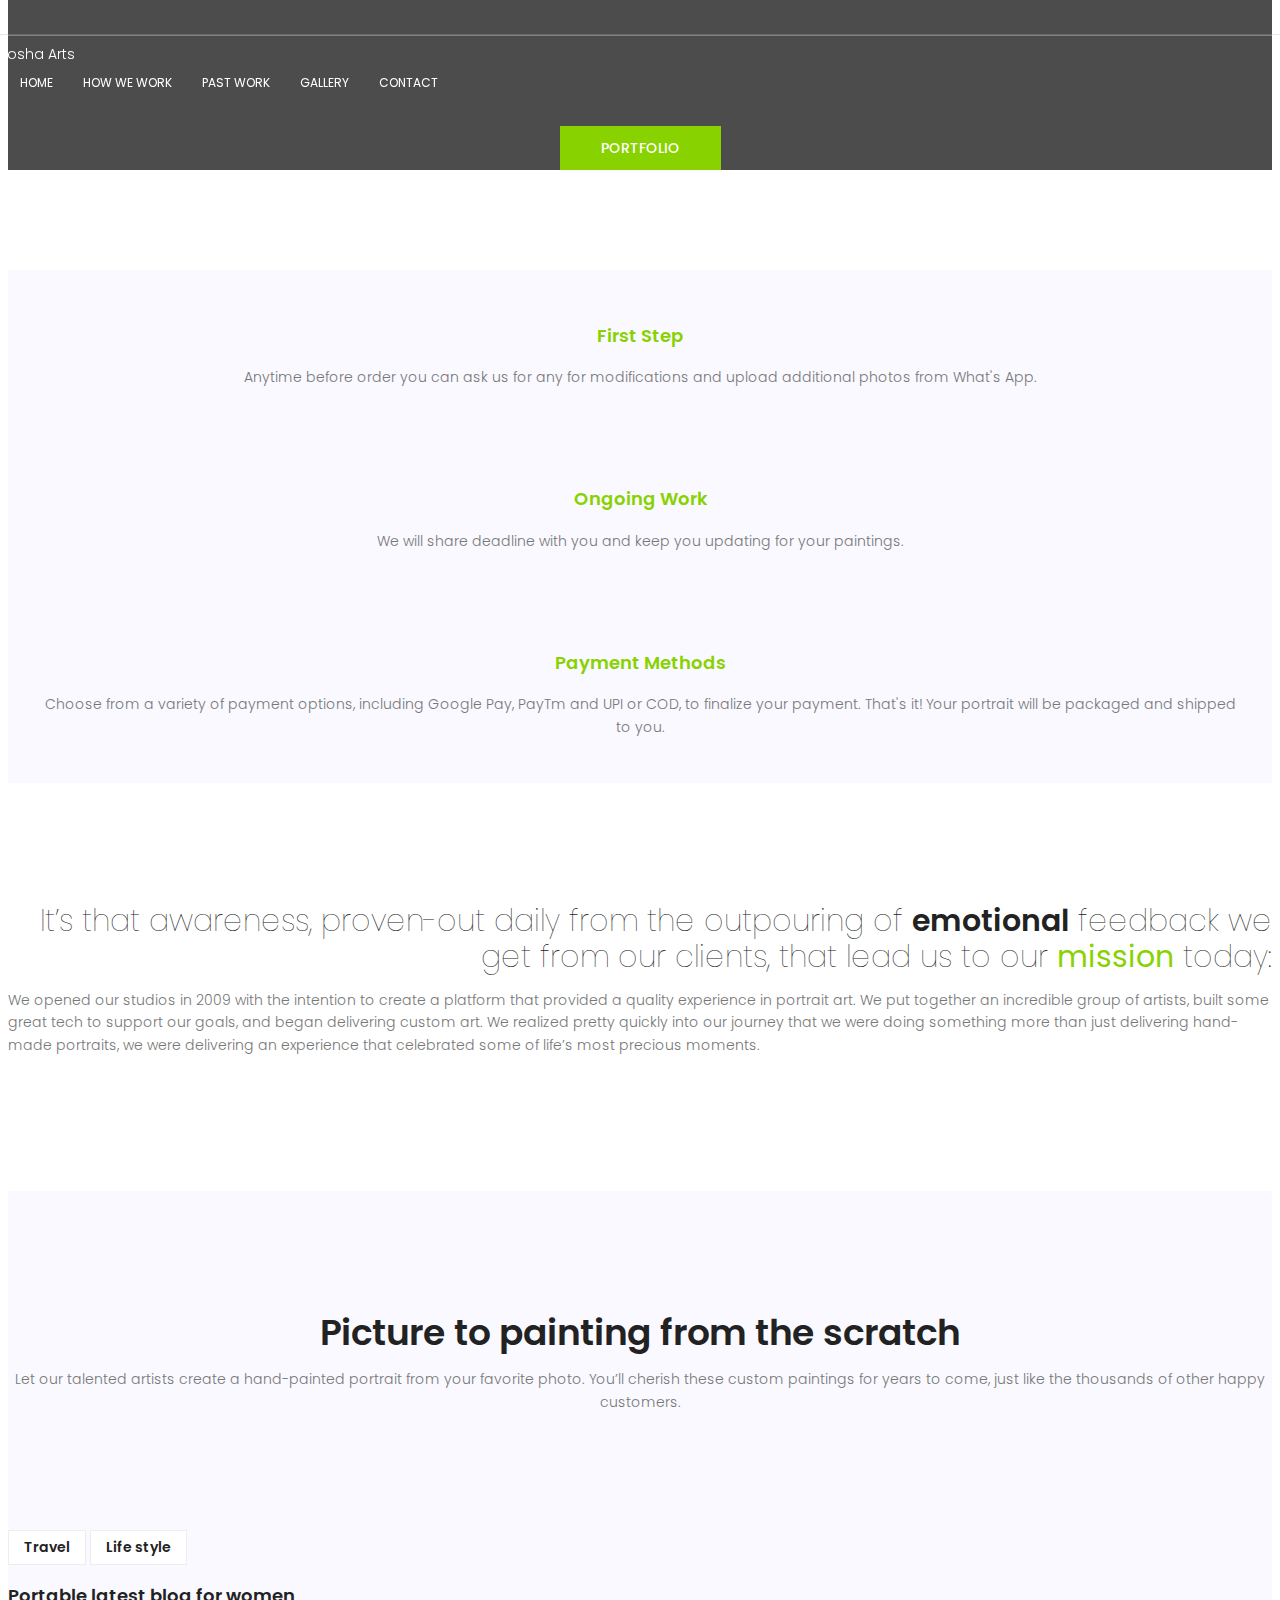
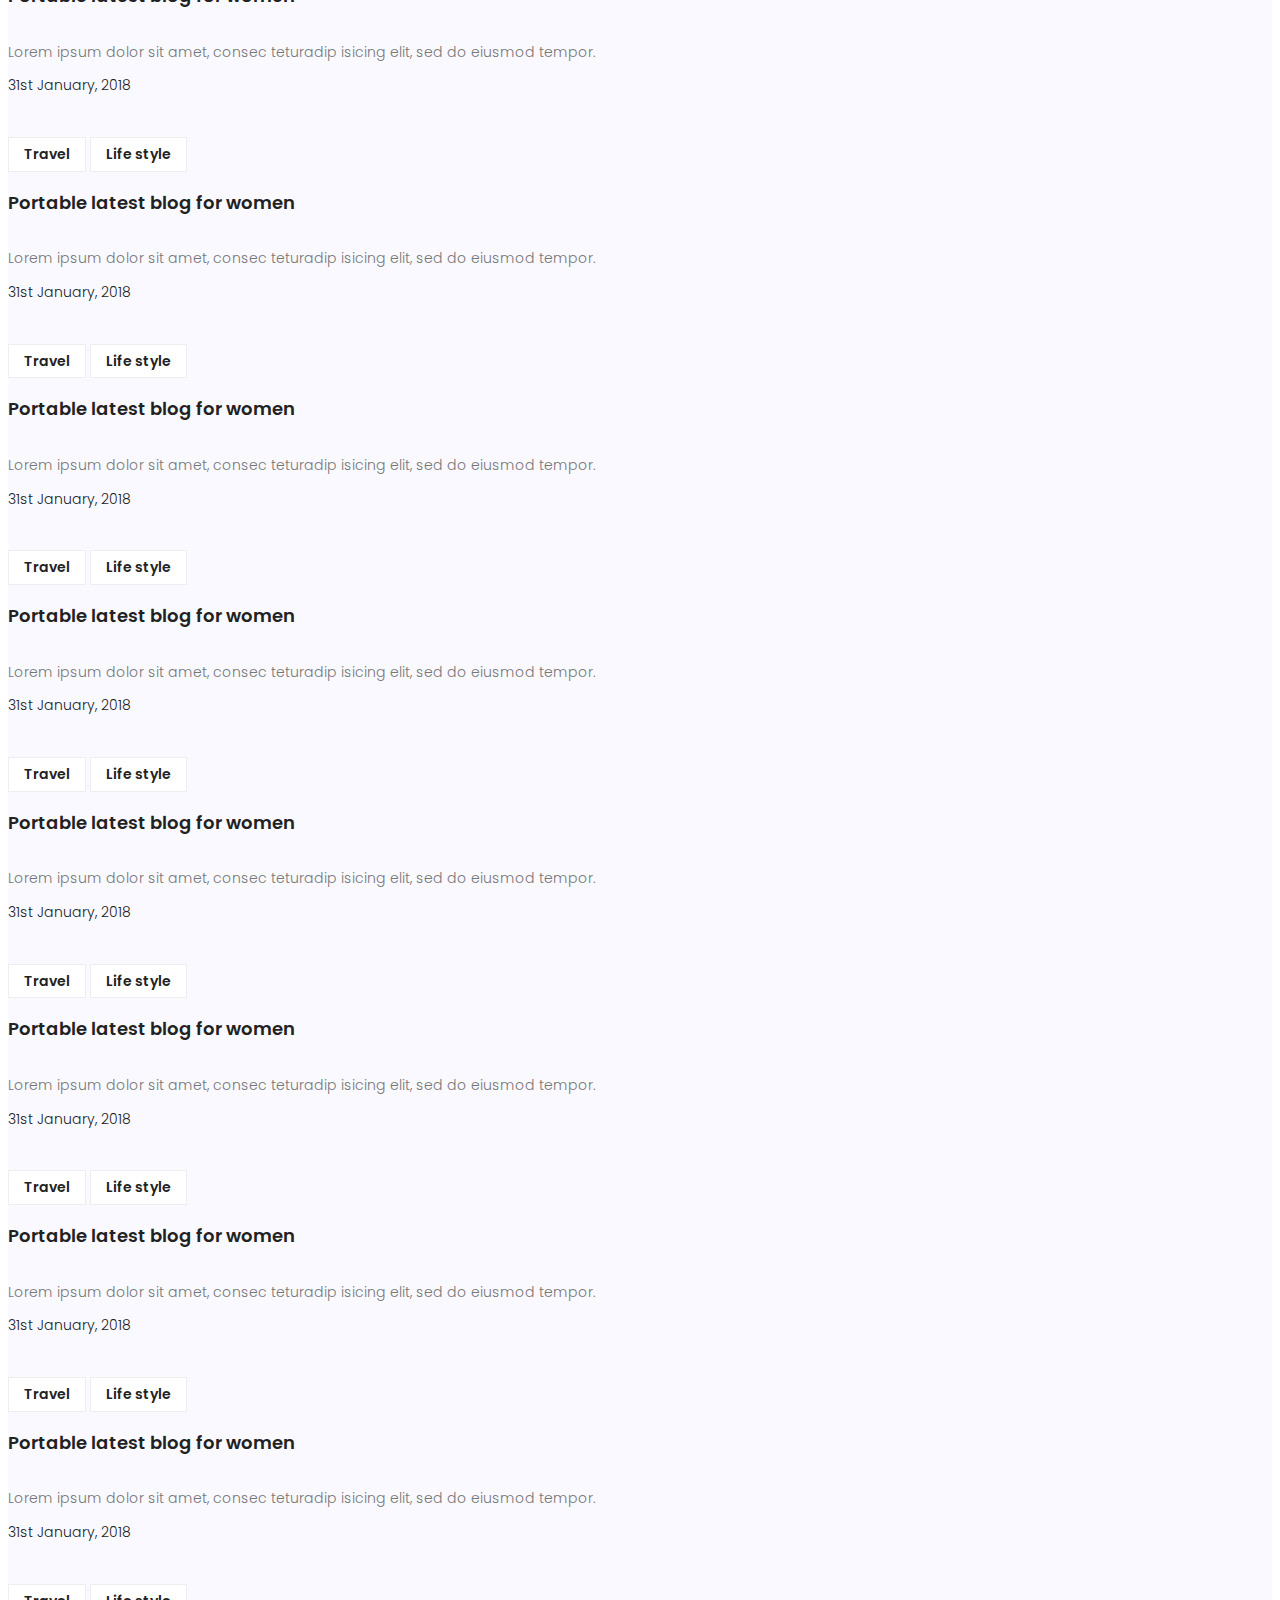
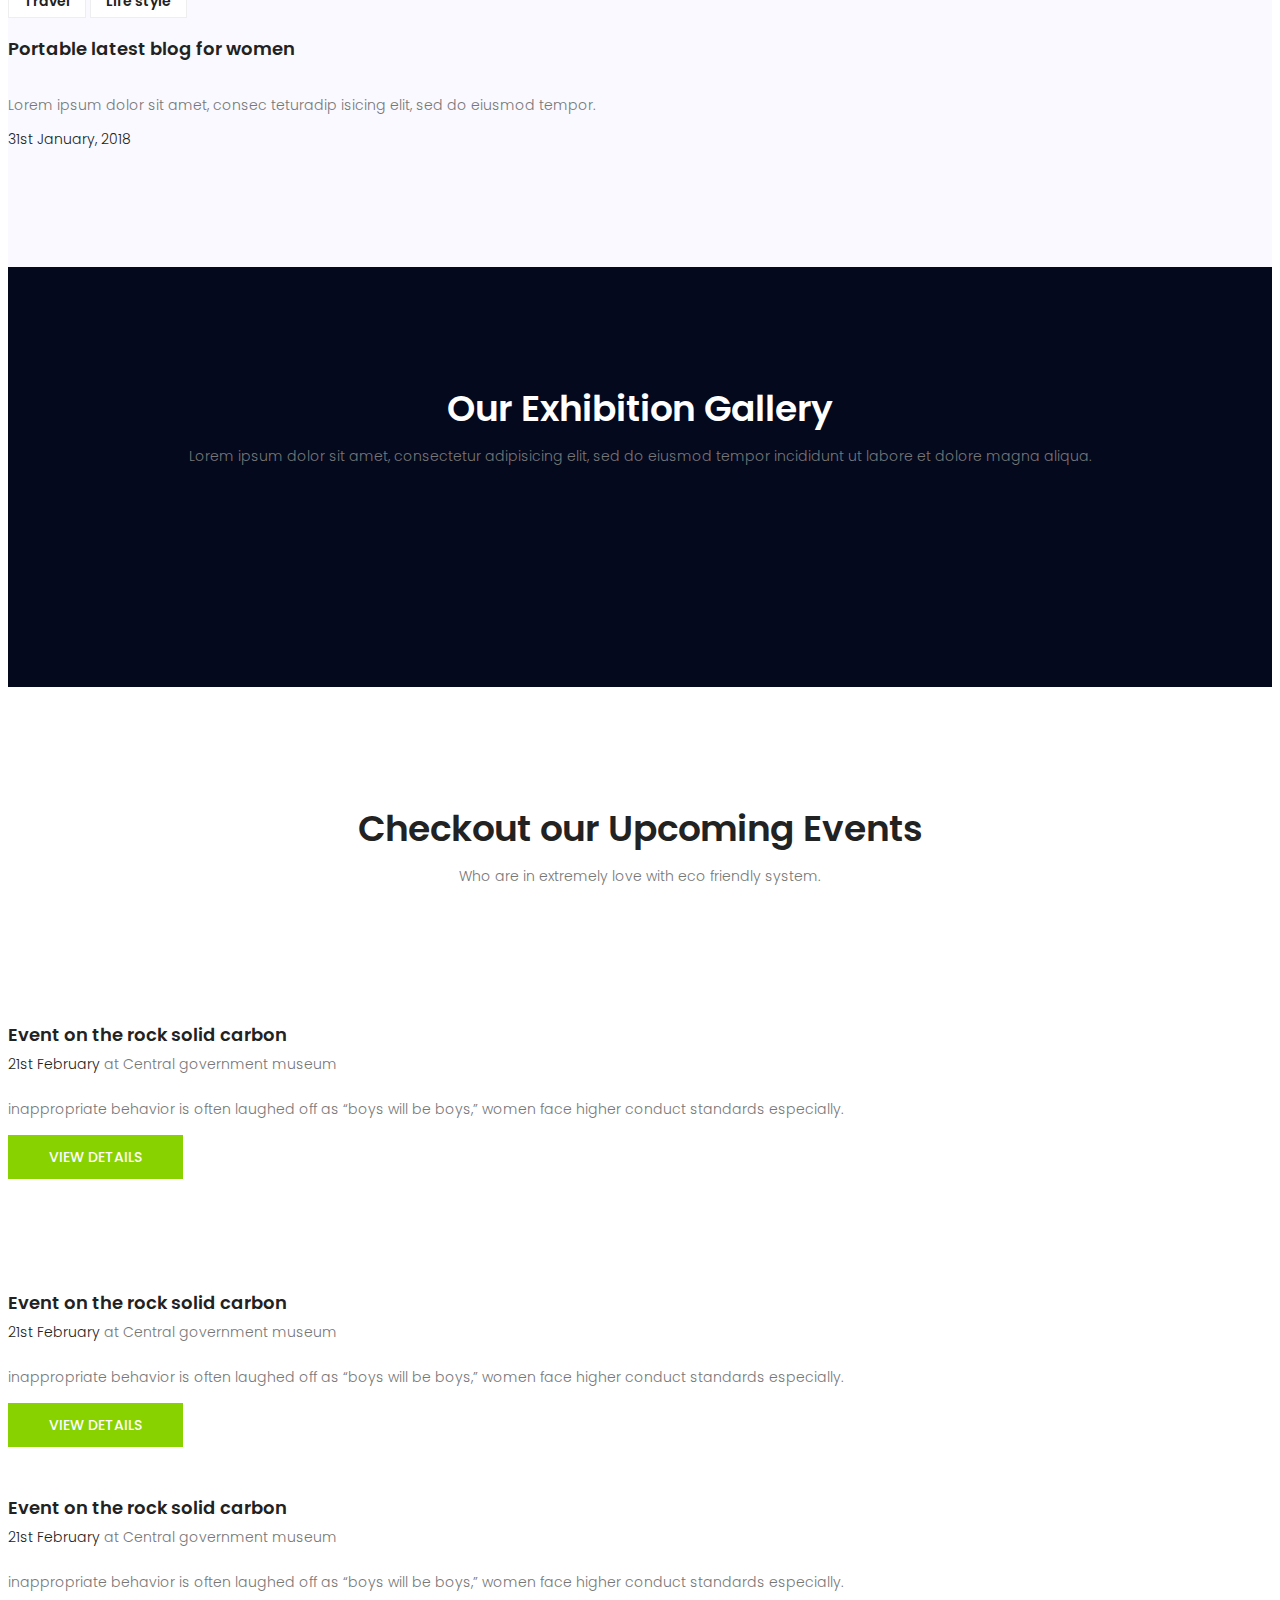
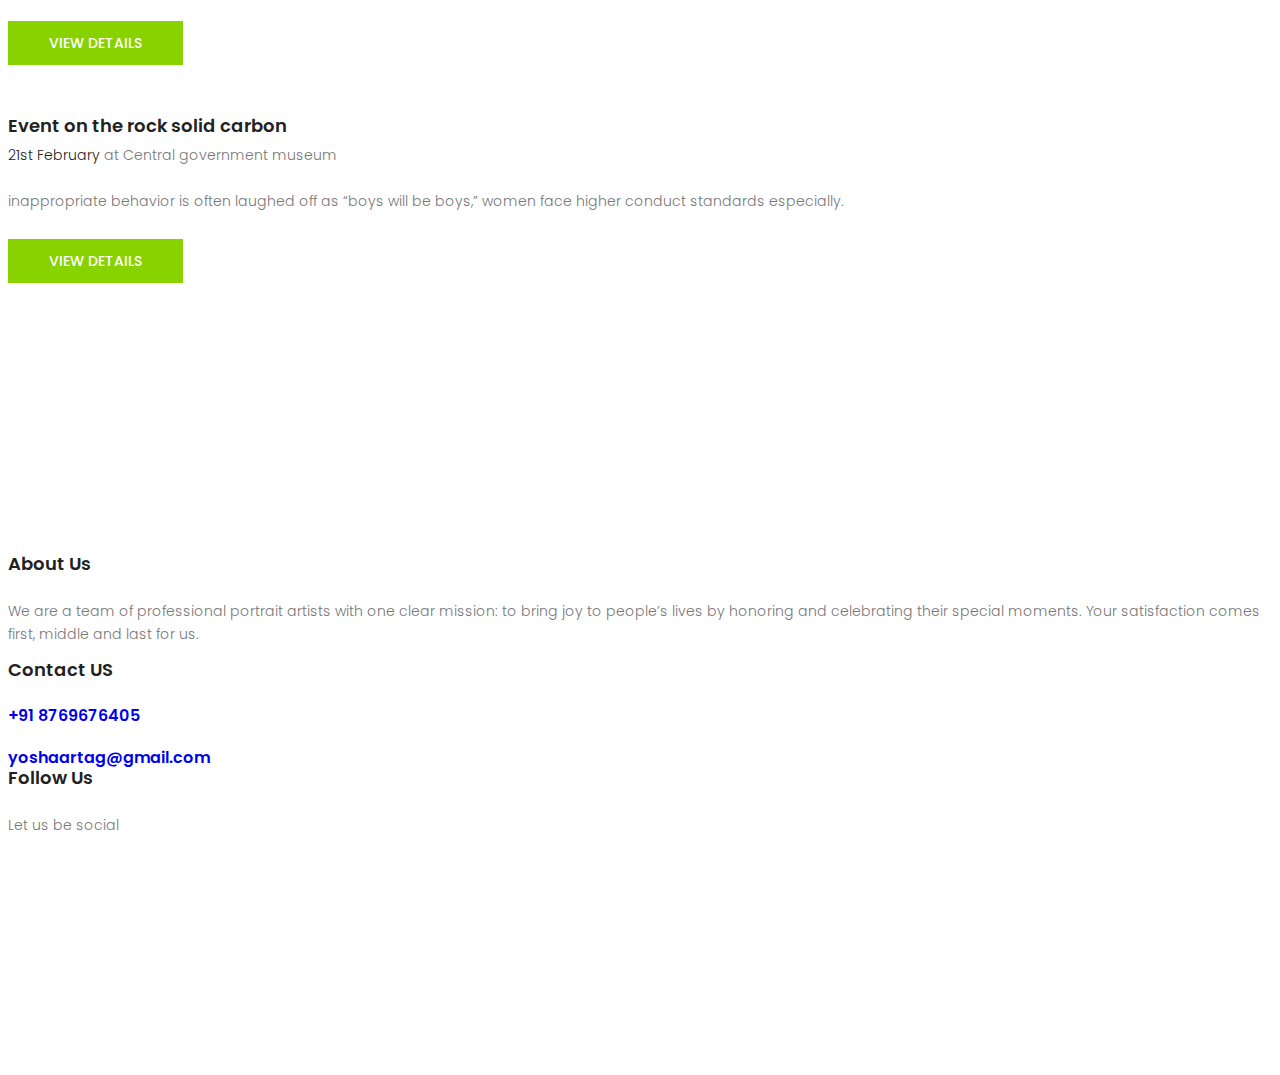
==== commit 7cf28da5: "Updated number" ====
--- a/index.html
+++ b/index.html
@@ -461,7 +461,7 @@
               <h6>Contact US</h6>
               <div class="single-contact-address d-flex flex-row">
                 <div class="contact-details">
-                  <h5><a href="tel:+918824269280">+91 8824269280</a></h5>
+                  <h5><a href="tel:+918824269280">+91 8769676405</a></h5>
                   <br />
                   <h5>
                     <a
